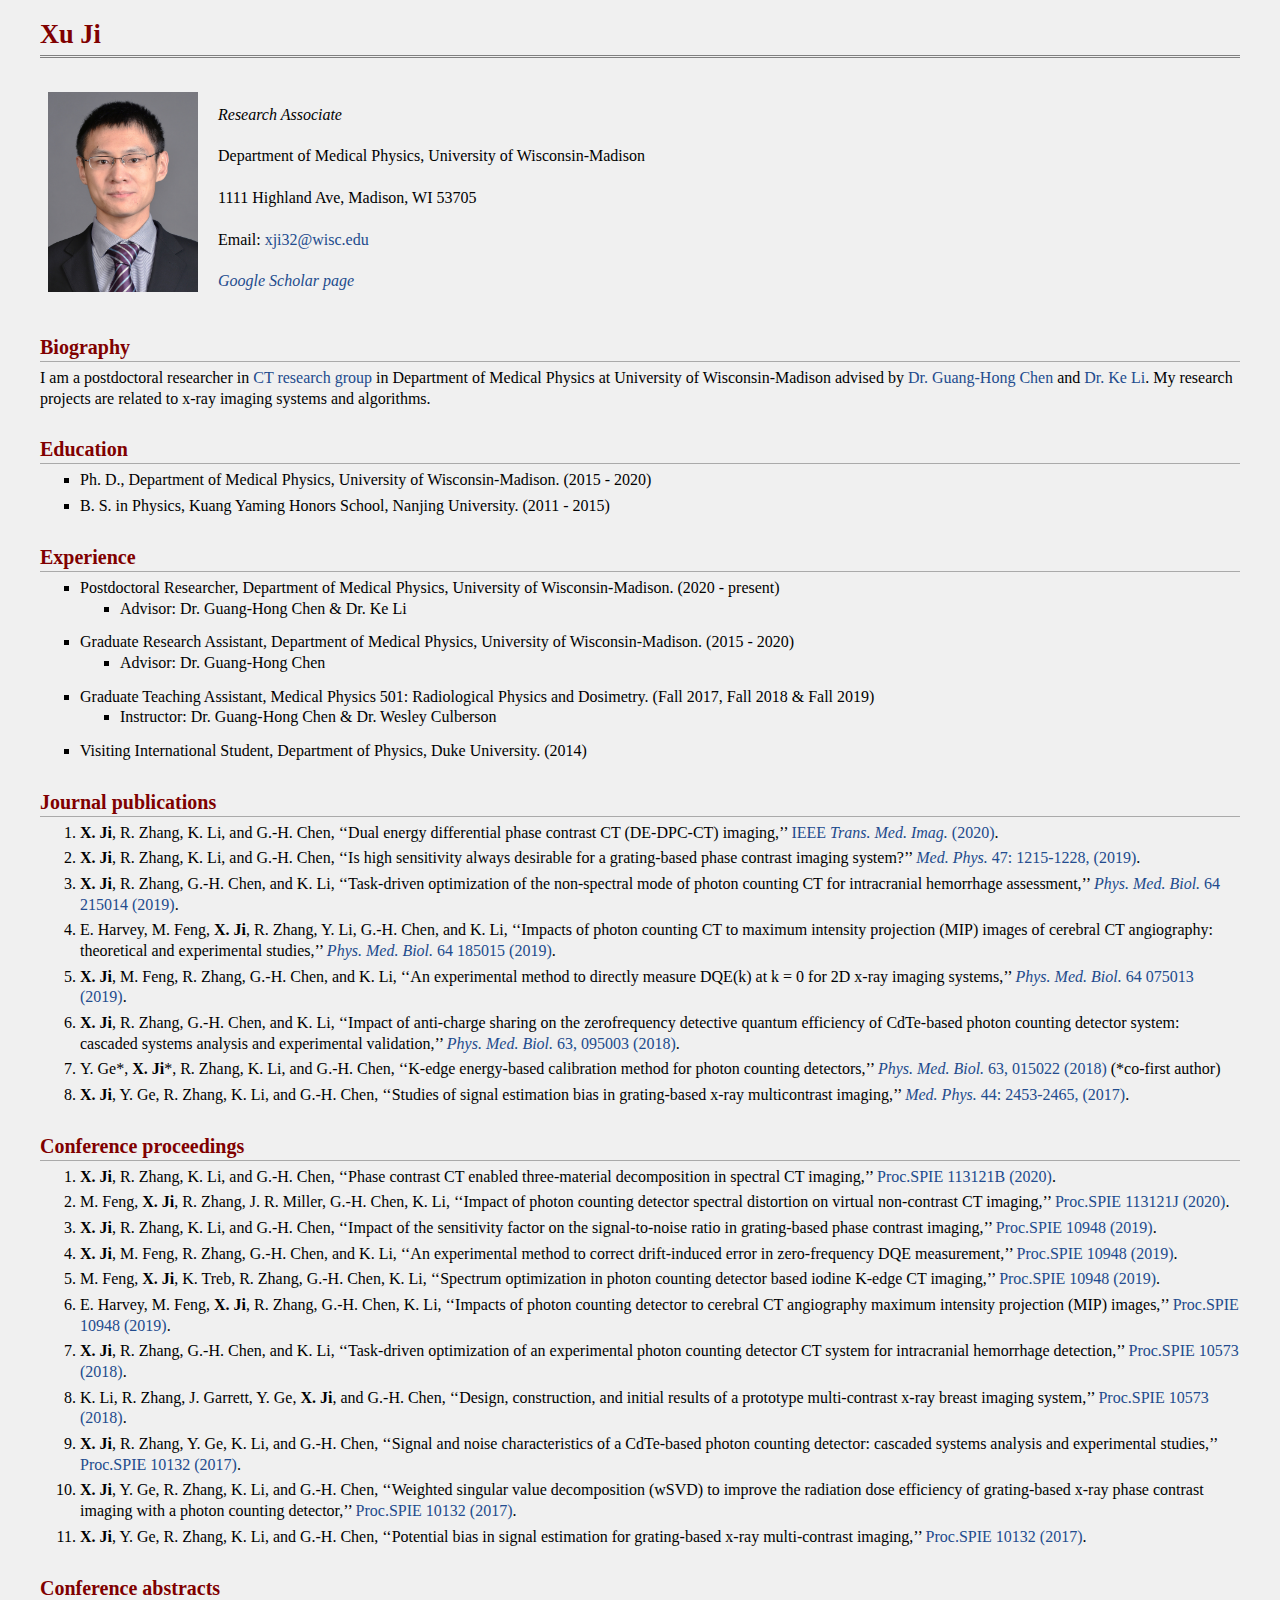
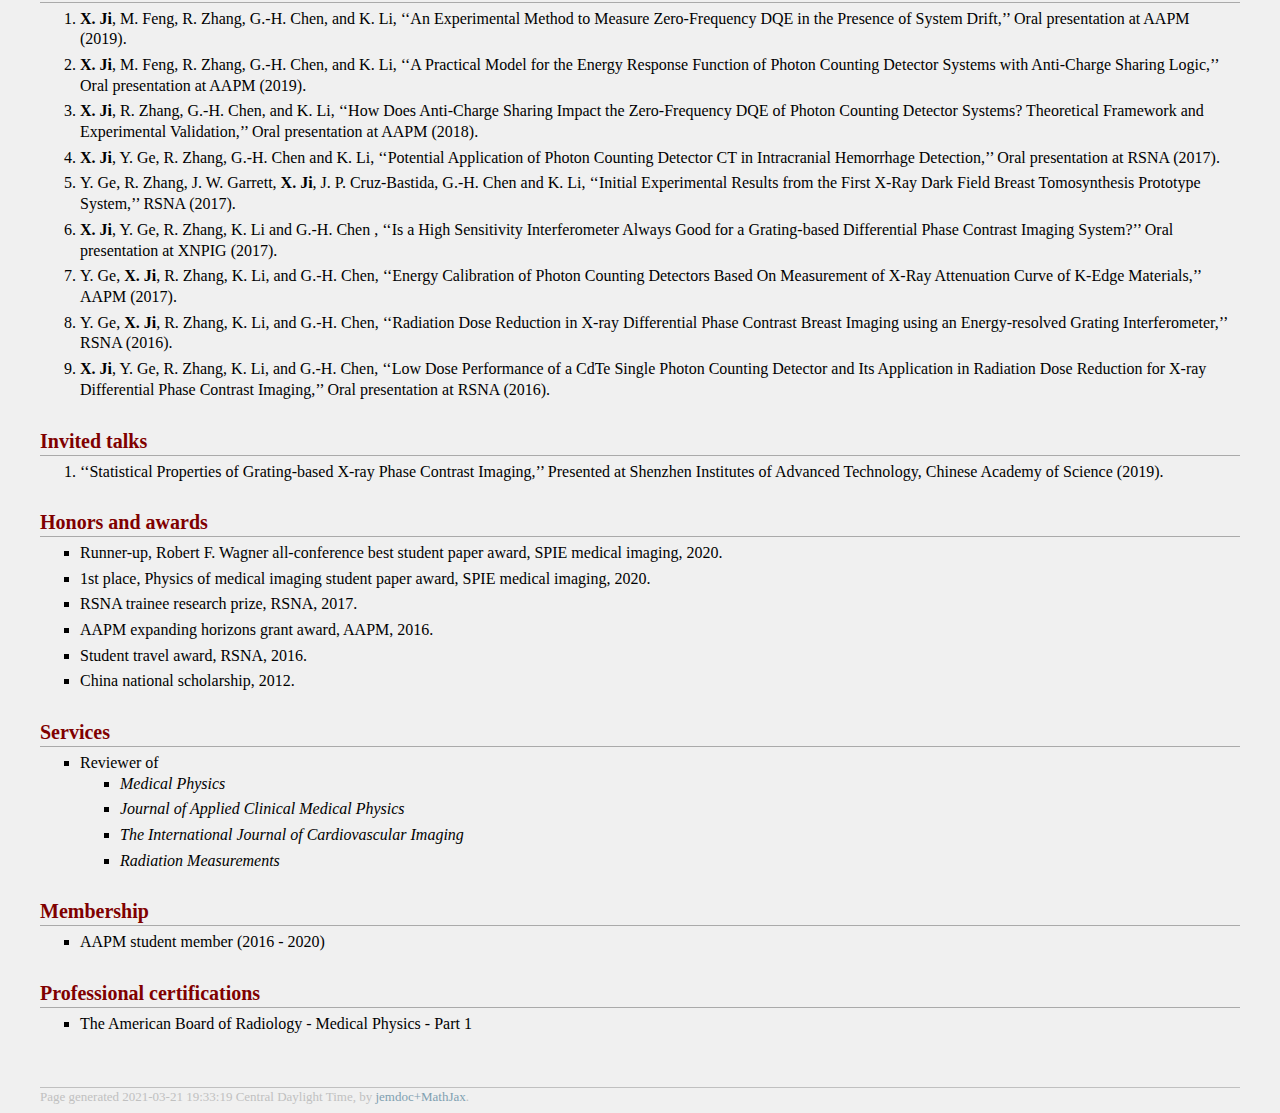
==== index.html @ b2455caf "change dates" ====
<!DOCTYPE html PUBLIC "-//W3C//DTD XHTML 1.1//EN"
  "http://www.w3.org/TR/xhtml11/DTD/xhtml11.dtd">
<html xmlns="http://www.w3.org/1999/xhtml" xml:lang="en">
<head>
<meta name="generator" content="jemdoc, see http://jemdoc.jaboc.net/" />
<meta http-equiv="Content-Type" content="text/html;charset=utf-8" />
<link rel="stylesheet" href="jemdoc.css" type="text/css" />
<title>Xu Ji</title>
</head>
<body>
<div id="layout-content">
<div id="toptitle">
<h1>Xu Ji</h1>
<div id="subtitle"></div>
</div>
<table class="imgtable"><tr><td>
<a href="photo.jpg"><img src="photo.jpg" alt="alt text" width="150 px" /></a>&nbsp;</td>
<td align="left"><p><br /><i>Research Associate</i><br /><br />
Department of Medical Physics, University of Wisconsin-Madison<br /><br />
1111 Highland Ave, Madison, WI 53705<br /><br />
Email: <a href="mailto:xji32@wisc.edu" target=&ldquo;blank&rdquo;>xji32@wisc.edu</a><br /><br />
<a href="https://scholar.google.com/citations?user=b-S9VEMAAAAJ&amp;hl=en" target=&ldquo;blank&rdquo;><i>Google Scholar page</i></a></p>
</td></tr></table>
<h2>Biography</h2>
<p>I am a postdoctoral researcher in <a href="https://www.medphysics.wisc.edu/wp/research/ct/" target=&ldquo;blank&rdquo;>CT research group</a> in Department of Medical Physics at University of Wisconsin-Madison advised by <a href="https://www.medphysics.wisc.edu/wp/blog/staff/chen-guanghong/" target=&ldquo;blank&rdquo;>Dr. Guang-Hong Chen</a> and <a href="https://www.medphysics.wisc.edu/wp/blog/staff/ke-li/" target=&ldquo;blank&rdquo;>Dr. Ke Li</a>. My research projects are related to x-ray imaging systems and algorithms.
</p>
<h2>Education</h2>
<ul>
<li><p>Ph. D., Department of Medical Physics, University of Wisconsin-Madison. (2015 - 2020)</p>
</li>
<li><p>B. S. in Physics, Kuang Yaming Honors School, Nanjing University. (2011 - 2015)

</p>
</li>
</ul>
<h2>Experience</h2>
<ul>
<li><p>Postdoctoral Researcher, Department of Medical Physics, University of Wisconsin-Madison. (2020 - present)</p>
<ul>
<li><p>Advisor: Dr. Guang-Hong Chen &amp; Dr. Ke Li</p>
</li></ul>
</li>
<li><p>Graduate Research Assistant, Department of Medical Physics, University of Wisconsin-Madison. (2015 - 2020)</p>
<ul>
<li><p>Advisor: Dr. Guang-Hong Chen</p>
</li></ul>
</li>
<li><p>Graduate Teaching Assistant, Medical Physics 501: Radiological Physics and Dosimetry. (Fall 2017, Fall 2018 &amp; Fall 2019)</p>
<ul>
<li><p>Instructor: Dr. Guang-Hong Chen &amp; Dr. Wesley Culberson</p>
</li></ul>
</li>
<li><p>Visiting International Student, Department of Physics, Duke University. (2014)
</p>
</li>
</ul>
<h2>Journal publications</h2>
<ol>
<li><p><b>X. Ji</b>, R. Zhang, K. Li, and G.-H. Chen, &lsquo;&lsquo;Dual energy differential phase contrast CT (DE-DPC-CT) imaging,&rsquo;&rsquo; <a href="https://ieeexplore.ieee.org/document/9078041" target=&ldquo;blank&rdquo;>IEEE <i>Trans. Med. Imag.</i> (2020)</a>.</p>
</li>
<li><p><b>X. Ji</b>, R. Zhang, K. Li, and G.-H. Chen, &lsquo;&lsquo;Is high sensitivity always desirable for a grating-based phase contrast imaging system?&rsquo;&rsquo; <a href="https://aapm.onlinelibrary.wiley.com/doi/abs/10.1002/mp.13984" target=&ldquo;blank&rdquo;><i>Med. Phys.</i> 47: 1215-1228, (2019)</a>.</p>
</li>
<li><p><b>X. Ji</b>, R. Zhang, G.-H. Chen, and K. Li, &lsquo;&lsquo;Task-driven optimization of the non-spectral mode of photon counting CT for intracranial hemorrhage assessment,&rsquo;&rsquo; <a href="https://iopscience.iop.org/article/10.1088/1361-6560/ab43a6" target=&ldquo;blank&rdquo;><i>Phys. Med. Biol.</i> 64 215014 (2019)</a>.</p>
</li>
<li><p>E. Harvey, M. Feng, <b>X. Ji</b>, R. Zhang, Y. Li, G.-H. Chen, and K. Li, &lsquo;&lsquo;Impacts of photon counting CT to maximum intensity projection (MIP) images of cerebral CT angiography: theoretical and experimental studies,&rsquo;&rsquo; <a href="https://www.ncbi.nlm.nih.gov/pubmed/31315093" target=&ldquo;blank&rdquo;><i>Phys. Med. Biol.</i> 64 185015 (2019)</a>.</p>
</li>
<li><p><b>X. Ji</b>, M. Feng, R. Zhang, G.-H. Chen, and K. Li, &lsquo;&lsquo;An experimental method to directly measure DQE(k) at k = 0 for 2D x-ray imaging systems,&rsquo;&rsquo; <a href="https://www.ncbi.nlm.nih.gov/entrez/eutils/elink.fcgi?dbfrom=pubmed&amp;retmode=ref&amp;cmd=prlinks&amp;id=30884472" target=&ldquo;blank&rdquo;><i>Phys. Med. Biol.</i> 64 075013 (2019)</a>.</p>
</li>
<li><p><b>X. Ji</b>, R. Zhang, G.-H. Chen, and K. Li, &lsquo;&lsquo;Impact of anti-charge sharing on the zerofrequency detective quantum efficiency of CdTe-based photon counting detector system: cascaded systems analysis and experimental validation,&rsquo;&rsquo; <a href="http://stacks.iop.org/0031-9155/63/i=9/a=095003" target=&ldquo;blank&rdquo;><i>Phys. Med. Biol.</i> 63, 095003 (2018)</a>.</p>
</li>
<li><p>Y. Ge*, <b>X. Ji</b>*, R. Zhang, K. Li, and G.-H. Chen, &lsquo;&lsquo;K-edge energy-based calibration method for photon counting detectors,&rsquo;&rsquo; <a href="http://stacks.iop.org/0031-9155/63/i=1/a=015022" target=&ldquo;blank&rdquo;><i>Phys. Med. Biol.</i> 63, 015022 (2018)</a> (*co-first author)</p>
</li>
<li><p><b>X. Ji</b>, Y. Ge, R. Zhang, K. Li, and G.-H. Chen, &lsquo;&lsquo;Studies of signal estimation bias in grating-based x-ray multicontrast imaging,&rsquo;&rsquo; <a href="https://aapm.onlinelibrary.wiley.com/doi/abs/10.1002/mp.12235" target=&ldquo;blank&rdquo;><i>Med. Phys.</i> 44: 2453-2465, (2017)</a>. 
</p>
</li>
</ol>
<h2>Conference proceedings</h2>
<ol>
<li><p><b>X. Ji</b>, R. Zhang, K. Li, and G.-H. Chen, &lsquo;&lsquo;Phase contrast CT enabled three-material decomposition in spectral CT imaging,&rsquo;&rsquo; <a href="https://doi.org/10.1117/12.2549014" target=&ldquo;blank&rdquo;>Proc.SPIE 113121B (2020)</a>.</p>
</li>
<li><p>M. Feng, <b>X. Ji</b>, R. Zhang, J. R. Miller, G.-H. Chen, K. Li, &lsquo;&lsquo;Impact of photon counting detector spectral distortion on virtual non-contrast CT imaging,&rsquo;&rsquo; <a href="https://doi.org/10.1117/12.2549737" target=&ldquo;blank&rdquo;>Proc.SPIE 113121J (2020)</a>.</p>
</li>
<li><p><b>X. Ji</b>, R. Zhang, K. Li, and G.-H. Chen, &lsquo;&lsquo;Impact of the sensitivity factor on the signal-to-noise ratio in grating-based phase contrast imaging,&rsquo;&rsquo; <a href="https://doi.org/10.1117/12.2512251" target=&ldquo;blank&rdquo;>Proc.SPIE 10948 (2019)</a>.</p>
</li>
<li><p><b>X. Ji</b>, M. Feng, R. Zhang, G.-H. Chen, and K. Li, &lsquo;&lsquo;An experimental method to correct drift-induced error in zero-frequency DQE measurement,&rsquo;&rsquo; <a href="https://doi.org/10.1117/12.2512467" target=&ldquo;blank&rdquo;>Proc.SPIE 10948 (2019)</a>.</p>
</li>
<li><p>M. Feng, <b>X. Ji</b>, K. Treb, R. Zhang, G.-H. Chen, K. Li, &lsquo;&lsquo;Spectrum optimization in photon counting detector based iodine K-edge CT imaging,&rsquo;&rsquo; <a href="https://doi.org/10.1117/12.2512893" target=&ldquo;blank&rdquo;>Proc.SPIE 10948 (2019)</a>.</p>
</li>
<li><p>E. Harvey, M. Feng, <b>X. Ji</b>, R. Zhang, G.-H. Chen, K. Li, &lsquo;&lsquo;Impacts of photon counting detector to cerebral CT angiography maximum intensity projection (MIP) images,&rsquo;&rsquo; <a href="https://doi.org/10.1117/12.2513205" target=&ldquo;blank&rdquo;>Proc.SPIE 10948 (2019)</a>.</p>
</li>
<li><p><b>X. Ji</b>, R. Zhang, G.-H. Chen, and K. Li, &lsquo;&lsquo;Task-driven optimization of an experimental photon counting detector CT system for intracranial hemorrhage detection,&rsquo;&rsquo; <a href="http://dx.doi.org/10.1117/12.2293942" target=&ldquo;blank&rdquo;>Proc.SPIE 10573 (2018)</a>.</p>
</li>
<li><p>K. Li, R. Zhang, J. Garrett, Y. Ge, <b>X. Ji</b>, and G.-H. Chen, &lsquo;&lsquo;Design, construction, and initial results of a prototype multi-contrast x-ray breast imaging system,&rsquo;&rsquo; <a href="http://dx.doi.org/10.1117/12.2293921" target=&ldquo;blank&rdquo;>Proc.SPIE 10573 (2018)</a>.</p>
</li>
<li><p><b>X. Ji</b>, R. Zhang, Y. Ge, K. Li, and G.-H. Chen, &lsquo;&lsquo;Signal and noise characteristics of a CdTe-based photon counting detector: cascaded systems analysis and experimental studies,&rsquo;&rsquo; <a href="http://dx.doi.org/10.1117/12.2255063" target=&ldquo;blank&rdquo;>Proc.SPIE 10132 (2017)</a>.</p>
</li>
<li><p><b>X. Ji</b>, Y. Ge, R. Zhang, K. Li, and G.-H. Chen, &lsquo;&lsquo;Weighted singular value decomposition (wSVD) to improve the radiation dose efficiency of grating-based x-ray phase contrast imaging with a photon counting detector,&rsquo;&rsquo; <a href="http://dx.doi.org/10.1117/12.2255014" target=&ldquo;blank&rdquo;>Proc.SPIE 10132 (2017)</a>.</p>
</li>
<li><p><b>X. Ji</b>, Y. Ge, R. Zhang, K. Li, and G.-H. Chen, &lsquo;&lsquo;Potential bias in signal estimation for grating-based x-ray multi-contrast imaging,&rsquo;&rsquo; <a href="http://dx.doi.org/10.1117/12.2254429" target=&ldquo;blank&rdquo;>Proc.SPIE 10132 (2017)</a>. 
</p>
</li>
</ol>
<h2>Conference abstracts</h2>
<ol>
<li><p><b>X. Ji</b>, M. Feng, R. Zhang, G.-H. Chen, and K. Li, &lsquo;&lsquo;An Experimental Method to Measure Zero-Frequency DQE in the Presence of System Drift,&rsquo;&rsquo; Oral presentation at AAPM (2019).</p>
</li>
<li><p><b>X. Ji</b>, M. Feng, R. Zhang, G.-H. Chen, and K. Li, &lsquo;&lsquo;A Practical Model for the Energy Response Function of Photon Counting Detector Systems with Anti-Charge Sharing Logic,&rsquo;&rsquo; Oral presentation at AAPM (2019).</p>
</li>
<li><p><b>X. Ji</b>, R. Zhang, G.-H. Chen, and K. Li, &lsquo;&lsquo;How Does Anti-Charge Sharing Impact the Zero-Frequency DQE of Photon Counting Detector Systems? Theoretical Framework and Experimental Validation,&rsquo;&rsquo; Oral presentation at AAPM (2018).</p>
</li>
<li><p><b>X. Ji</b>, Y. Ge, R. Zhang, G.-H. Chen and K. Li, &lsquo;&lsquo;Potential Application of Photon Counting Detector CT in Intracranial Hemorrhage Detection,&rsquo;&rsquo; Oral presentation at RSNA (2017).</p>
</li>
<li><p>Y. Ge, R. Zhang, J. W. Garrett, <b>X. Ji</b>, J. P. Cruz-Bastida, G.-H. Chen and K. Li, &lsquo;&lsquo;Initial Experimental Results from the First X-Ray Dark Field Breast Tomosynthesis Prototype System,&rsquo;&rsquo; RSNA (2017).</p>
</li>
<li><p><b>X. Ji</b>, Y. Ge, R. Zhang, K. Li and G.-H. Chen , &lsquo;&lsquo;Is a High Sensitivity Interferometer Always Good for a Grating-based Differential Phase Contrast Imaging System?&rsquo;&rsquo; Oral presentation at XNPIG (2017).</p>
</li>
<li><p>Y. Ge, <b>X. Ji</b>, R. Zhang, K. Li, and G.-H. Chen, &lsquo;&lsquo;Energy Calibration of Photon Counting Detectors Based On Measurement of X-Ray Attenuation Curve of K-Edge Materials,&rsquo;&rsquo; AAPM (2017).</p>
</li>
<li><p>Y. Ge, <b>X. Ji</b>, R. Zhang, K. Li, and G.-H. Chen, &lsquo;&lsquo;Radiation Dose Reduction in X-ray Differential Phase Contrast Breast Imaging using an Energy-resolved Grating Interferometer,&rsquo;&rsquo; RSNA (2016).</p>
</li>
<li><p><b>X. Ji</b>, Y. Ge, R. Zhang, K. Li, and G.-H. Chen, &lsquo;&lsquo;Low Dose Performance of a CdTe Single Photon Counting Detector and Its Application in Radiation Dose Reduction for X-ray Differential Phase Contrast Imaging,&rsquo;&rsquo; Oral presentation at RSNA (2016).
</p>
</li>
</ol>
<h2>Invited talks</h2>
<ol>
<li><p>&lsquo;&lsquo;Statistical Properties of Grating-based X-ray Phase Contrast Imaging,&rsquo;&rsquo; Presented at Shenzhen Institutes of Advanced Technology, Chinese Academy of Science (2019). 
</p>
</li>
</ol>
<h2>Honors and awards</h2>
<ul>
<li><p>Runner-up, Robert F. Wagner all-conference best student paper award, SPIE medical imaging, 2020.</p>
</li>
<li><p>1st place, Physics of medical imaging student paper award, SPIE medical imaging, 2020.</p>
</li>
<li><p>RSNA trainee research prize, RSNA, 2017.</p>
</li>
<li><p>AAPM expanding horizons grant award, AAPM, 2016.</p>
</li>
<li><p>Student travel award, RSNA, 2016.</p>
</li>
<li><p>China national scholarship, 2012.
</p>
</li>
</ul>
<h2>Services</h2>
<ul>
<li><p>Reviewer of </p>
<ul>
<li><p><i>Medical Physics</i> </p>
</li>
<li><p><i>Journal of Applied Clinical Medical Physics</i></p>
</li>
<li><p><i>The International Journal of Cardiovascular Imaging</i></p>
</li>
<li><p><i>Radiation Measurements</i>
</p>
</li>
</ul>

</li>
</ul>
<h2>Membership</h2>
<ul>
<li><p>AAPM student member (2016 - 2020)
</p>
</li>
</ul>
<h2>Professional certifications</h2>
<ul>
<li><p>The American Board of Radiology - Medical Physics - Part 1



</p>
</li>
</ul>
<div id="footer">
<div id="footer-text">
Page generated 2021-03-21 19:33:19 Central Daylight Time, by <a href="https://github.com/wsshin/jemdoc_mathjax" target="blank">jemdoc+MathJax</a>.
</div>
</div>
</div>
</body>
</html>
---- jemdoc.css ----
/* Default css file for jemdoc. */

table#tlayout {
    border: none;
    border-collapse: separate;
    background: white;
}

body {
	background: #f0f0f0;
	font-family: Georgia, serif;
	padding-bottom: 8px;
	margin: 0;
}

#layout-menu {
	background: #dddddd; //#f6f6f6;
	border: 1px solid #dddddd;
	padding-top: 0.5em;
	padding-left: 30px;
	padding-right: 80px;
	font-size: 1.0em;
	width: auto;
	white-space: nowrap;
    text-align: left;
    vertical-align: top;
}

#layout-menu td {
	background: #f4f4f4;
    vertical-align: top;
}

#layout-content {
	padding-top: 0.5em;
	max-width: 1200px;
    border: none;
    background: #f0f0f0;
    text-align: left;
    vertical-align: top;
	margin-left: auto;
	margin-right: auto;
}

#layout-menu a {
	line-height: 1.5em;
	margin-left: 0.5em;
}

tt {
    background: #ffffdd;
}

pre, tt {
	font-size: 90%;
	font-family: monaco, monospace;
}

a, a > tt {
	color: #224b8d;
	text-decoration: none;
}

a:hover {
	border-bottom: 1px gray dotted;
}

#layout-menu a.current:link, #layout-menu a.current:visited {
	color: #022b6d;
	border-bottom: 1px gray solid;
}
#layout-menu a:link, #layout-menu a:visited, #layout-menu a:hover {
	color: #527bbd;
	text-decoration: none;
}
#layout-menu a:hover {
	text-decoration: none;
}

div.menu-category {
	border-bottom: 1px solid gray;
	margin-top: 0.8em;
	padding-top: 0.2em;
	padding-bottom: 0.1em;
	font-weight: bold;
}

div.menu-item {
	padding-left: 16px;
	text-indent: -16px;
}

div#toptitle {
	padding-bottom: 0.2em;
	margin-bottom: 1.5em;
	border-bottom: 3px double gray;
}

/* Reduce space if we begin the page with a title. */
div#toptitle + h2, div#toptitle + h3 {
	margin-top: -0.7em;
}

div#subtitle {
	margin-top: 0.0em;
	margin-bottom: 0.0em;
	padding-top: 0em;
	padding-bottom: 0.1em;
}

em {
	font-style: italic;
}

strong {
	font-weight: bold;
}


h1, h2, h3 {
	color: #800000; //#527bbd;
	margin-top: 0.7em;
	margin-bottom: 0.3em;
	padding-bottom: 0.2em;
	line-height: 1.0;
	padding-top: 0.5em;
	border-bottom: 1px solid #aaaaaa;
}

h1 {
	font-size: 165%;
}

h2 {
	padding-top: 0.8em;
	font-size: 125%;
}

h2 + h3 {
    padding-top: 0.2em;
}

h3 {
	font-size: 110%;
	border-bottom: none;
}

p {
	background: #fffffff;
	margin-top: 0.0em;
	margin-bottom: 0.8em;
	padding: 0;
	line-height: 1.3;
}

pre {
	padding: 0;
	margin: 0;
}

div#footer {
	font-size: small;
	border-top: 1px solid #c0c0c0;
	padding-top: 0.1em;
	margin-top: 4.0em;
	color: #c0c0c0;
}

div#footer a {
	color: #80a0b0;
}

div#footer-text {
	float: left;
	padding-bottom: 8px;
}

ul, ol, dl {
	margin-top: 0.2em;
	padding-top: 0;
	margin-bottom: 0.8em;
}

dt {
	margin-top: 0.5em;
	margin-bottom: 0;
}

dl {
	margin-left: 20px;
}

dd {
	color: #222222;
}

dd > *:first-child {
	margin-top: 0;
}

ul {
	list-style-position: outside;
	list-style-type: square;
}

p + ul, p + ol {
	margin-top: -0.5em;
}

li ul, li ol {
	margin-top: -0.3em;
}

ol {
	list-style-position: outside;
	list-style-type: decimal;
}

li p, dd p {
	margin-bottom: 0.3em;
}


ol ol {
	list-style-type: lower-alpha;
}

ol ol ol {
	list-style-type: lower-roman;
}


p + div.codeblock {
	margin-top: -0.6em;
}

div.codeblock, div.infoblock {
	margin-right: 0%;
	margin-top: 1.2em;
	margin-bottom: 1.3em;
}

div.blocktitle {
	font-weight: bold;
	color: #cd7b62;
	margin-top: 1.2em;
	margin-bottom: 0.1em;
}

div.blockcontent {
	border: 1px solid silver;
	padding: 0.3em 0.5em;
}

div.infoblock > div.blockcontent {
	background: #ffffee;
}

div.blockcontent p + ul, div.blockcontent p + ol {
	margin-top: 0.4em;
}

div.infoblock p {
	margin-bottom: 0em;
}

div.infoblock li p, div.infoblock dd p {
	margin-bottom: 0.5em;
}

div.infoblock p + p {
	margin-top: 0.8em;
}

div.codeblock > div.blockcontent {
	background: #f6f6f6;
}

span.pycommand {
	color: #000070;
}

span.statement {
	color: #008800;
}
span.builtin {
	color: #000088;
}
span.special {
	color: #990000;
}
span.operator {
	color: #880000;
}
span.error {
	color: #aa0000;
}
span.comment, span.comment > *, span.string, span.string > * {
	color: #606060;
}

@media print {
	#layout-menu { display: none; }
}

#fwtitle {
	margin: 2px;
}

#fwtitle #toptitle {
	padding-left: 0.5em;
	margin-bottom: 0.5em;
}

#layout-content h1:first-child, #layout-content h2:first-child, #layout-content h3:first-child {
	margin-top: -0.7em;
}

div#toptitle h1, #layout-content div#toptitle h1 {
	margin-bottom: 0.0em;
	padding-bottom: 0.1em;
	padding-top: 0;
	margin-top: 0.5em;
	border-bottom: none;
}

img.eq {
	padding: 0;
	padding-left: 0.1em;
	padding-right: 0.1em;
	margin: 0;
}

img.eqwl {
	padding-left: 2em;
	padding-top: 0.6em;
	padding-bottom: 0.2em;
	margin: 0;
}

table {
    border: 2px solid black;
    border-collapse: collapse;
}

td {
    padding: 2px;
    padding-left: 0.5em;
    padding-right: 0.5em;
    text-align: center;
    border: 1px solid gray;
}

table + table {
    margin-top: 1em;
}

tr.heading {
    font-weight: bold;
    border-bottom: 2px solid black;
}

img {
    border: none;
}

table.imgtable, table.imgtable td {
    border: none;
    text-align: left;
}
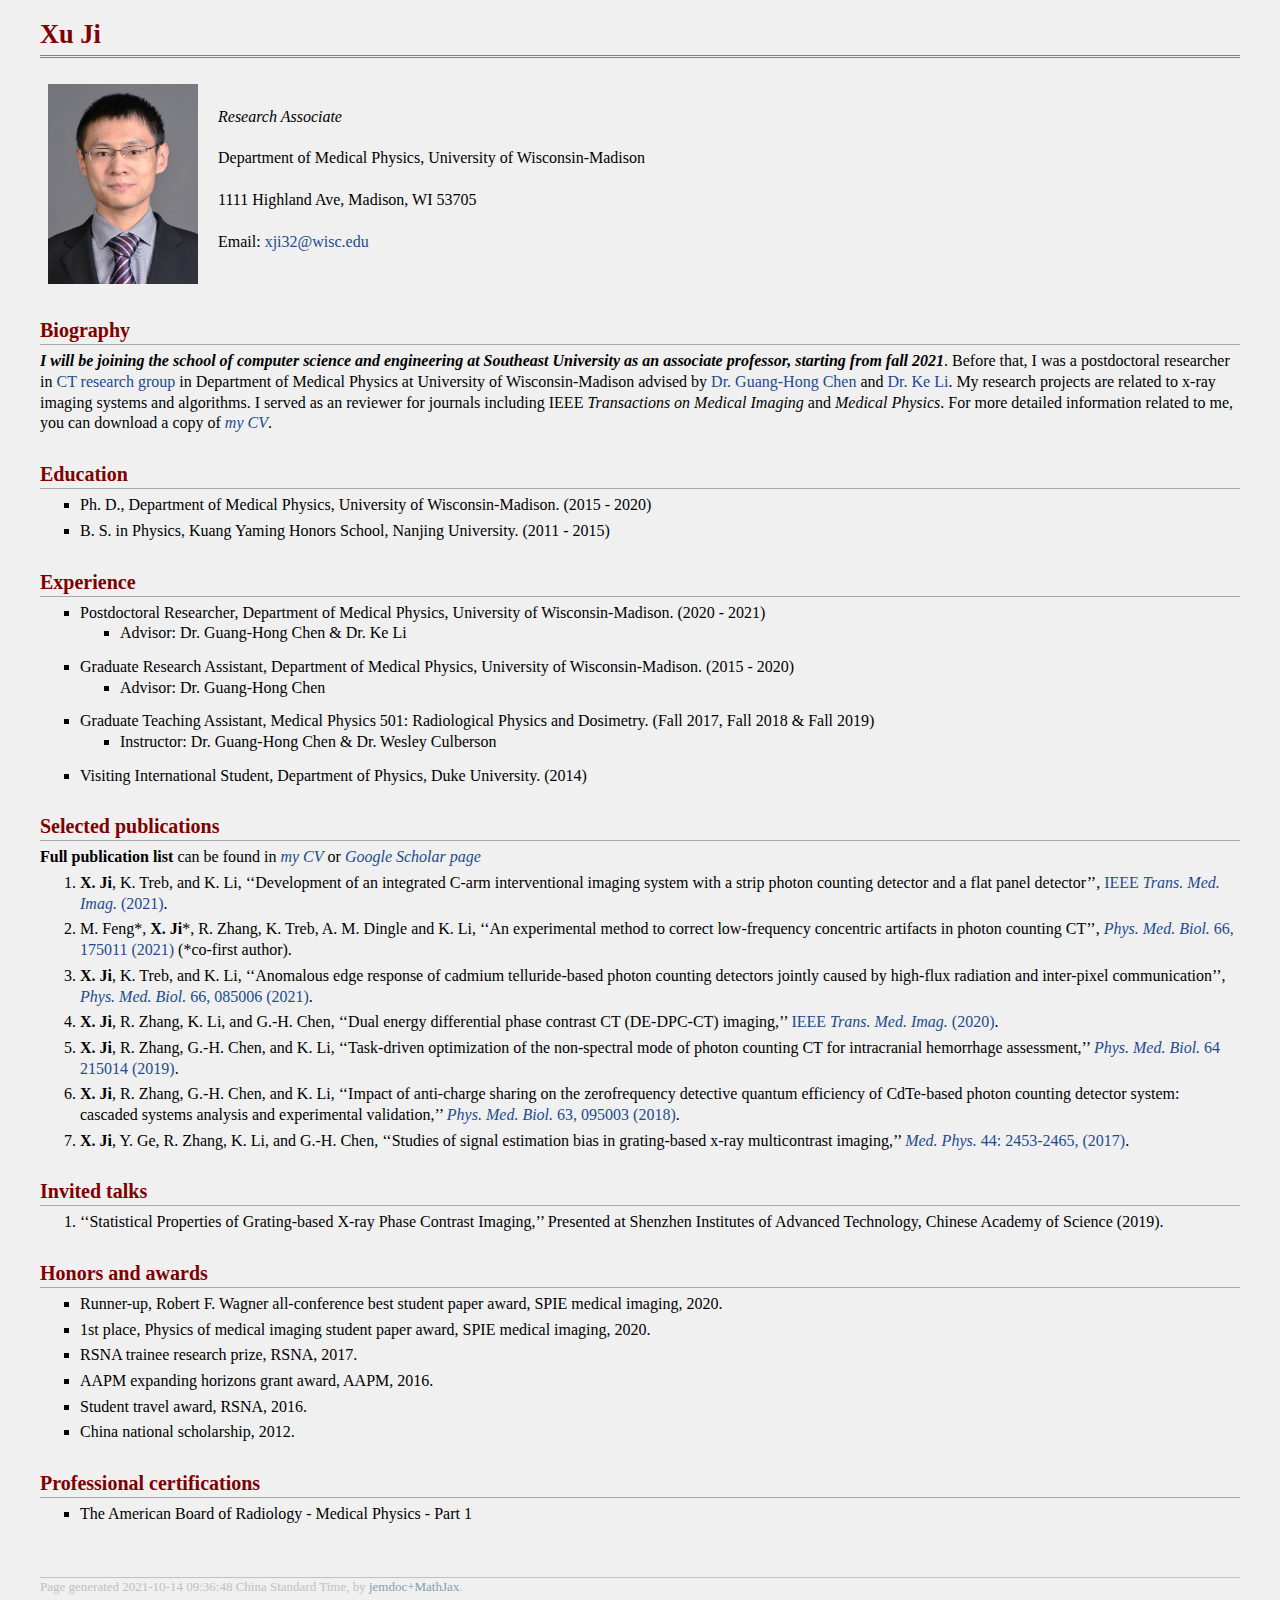
==== commit 0d4fd686: "Add files via upload" ====
--- a/index.html
+++ b/index.html
@@ -26,12 +26,16 @@
 
 Email: <a href="mailto:xji32@wisc.edu" target=&ldquo;blank&rdquo;>xji32@wisc.edu</a><br /><br /> 
-<a href="https://scholar.google.com/citations?user=b-S9VEMAAAAJ&amp;hl=en" target=&ldquo;blank&rdquo;><i>Google Scholar page</i></a> </p>
 </td></tr></table>
 <h2>Biography </h2>
-<p>I am a postdoctoral researcher in <a href="https://www.medphysics.wisc.edu/wp/research/ct/" target=&ldquo;blank&rdquo;>CT research group</a> in Department of Medical Physics at University of Wisconsin-Madison advised by <a href="https://www.medphysics.wisc.edu/wp/blog/staff/chen-guanghong/" target=&ldquo;blank&rdquo;>Dr. Guang-Hong Chen</a> and <a href="https://www.medphysics.wisc.edu/wp/blog/staff/ke-li/" target=&ldquo;blank&rdquo;>Dr. Ke Li</a>. My research projects are related to x-ray imaging systems and algorithms.
+<p><b><i>I will be joining the school of computer science and engineering at Southeast University as an associate professor, starting from fall 2021</i></b>.  +
++
+Before that, I was a postdoctoral researcher in <a href="https://www.medphysics.wisc.edu/wp/research/ct/" target=&ldquo;blank&rdquo;>CT research group</a> in Department of Medical Physics at University of Wisconsin-Madison advised by <a href="https://www.medphysics.wisc.edu/wp/blog/staff/chen-guanghong/" target=&ldquo;blank&rdquo;>Dr. Guang-Hong Chen</a> and <a href="https://www.medphysics.wisc.edu/wp/blog/staff/ke-li/" target=&ldquo;blank&rdquo;>Dr. Ke Li</a>. My research projects are related to x-ray imaging systems and algorithms. I served as an reviewer for journals including IEEE <i>Transactions on Medical Imaging</i> and <i>Medical Physics</i>. For more detailed information related to me, you can download a copy of <a href="CV/CV.pdf" target=&ldquo;blank&rdquo;><i>my CV</i></a>. +
  </p>
 <h2>Education@@ -51,7 +55,7 @@
 <h2>Experience </h2>
 <ul>
-<li><p>Postdoctoral Researcher, Department of Medical Physics, University of Wisconsin-Madison. (2020 - present)+<li><p>Postdoctoral Researcher, Department of Medical Physics, University of Wisconsin-Madison. (2020 - 2021) </p>
 <ul>
 <li><p>Advisor: Dr. Guang-Hong Chen &amp; Dr. Ke Li@@ -78,103 +82,30 @@
 </p>
 </li>
 </ul>
-<h2>Journal publications+<h2>Selected publications  </h2>
+<p><b>Full publication list</b> can be found in <a href="CV/CV.pdf" target=&ldquo;blank&rdquo;><i>my CV</i></a> or <a href="https://scholar.google.com/citations?user=b-S9VEMAAAAJ&amp;hl=en" target=&ldquo;blank&rdquo;><i>Google Scholar page</i></a>+</p>
 <ol>
-<li><p><b>X. Ji</b>, R. Zhang, K. Li, and G.-H. Chen, &lsquo;&lsquo;Dual energy differential phase contrast CT (DE-DPC-CT) imaging,&rsquo;&rsquo; <a href="https://ieeexplore.ieee.org/document/9078041" target=&ldquo;blank&rdquo;>IEEE <i>Trans. Med. Imag.</i> (2020)</a>.+<li><p><b>X. Ji</b>, K. Treb, and K. Li, &lsquo;&lsquo;Development of an integrated C-arm interventional imaging system with a strip photon counting detector and a flat panel detector&rsquo;&rsquo;, <a href="https://ieeexplore.ieee.org/abstract/document/9475959" target=&ldquo;blank&rdquo;>IEEE <i>Trans. Med. Imag.</i> (2021)</a>. </p>
 </li>
-<li><p><b>X. Ji</b>, R. Zhang, K. Li, and G.-H. Chen, &lsquo;&lsquo;Is high sensitivity always desirable for a grating-based phase contrast imaging system?&rsquo;&rsquo; <a href="https://aapm.onlinelibrary.wiley.com/doi/abs/10.1002/mp.13984" target=&ldquo;blank&rdquo;><i>Med. Phys.</i> 47: 1215-1228, (2019)</a>.+<li><p>M. Feng*, <b>X. Ji</b>*, R. Zhang, K. Treb, A. M. Dingle and K. Li, &lsquo;&lsquo;An experimental method to correct low-frequency concentric artifacts in photon counting CT&rsquo;&rsquo;, <a href="https://iopscience.iop.org/article/10.1088/1361-6560/ac1833/meta" target=&ldquo;blank&rdquo;><i>Phys. Med. Biol.</i> 66, 175011 (2021)</a> (*co-first author). +</p>
+</li>
+<li><p><b>X. Ji</b>, K. Treb, and K. Li, &lsquo;&lsquo;Anomalous edge response of cadmium telluride-based photon counting detectors jointly caused by high-flux radiation and inter-pixel communication&rsquo;&rsquo;, <a href="https://iopscience.iop.org/article/10.1088/1361-6560/abf1fe/meta" target=&ldquo;blank&rdquo;><i>Phys. Med. Biol.</i> 66, 085006 (2021)</a>.+</p>
+</li>
+<li><p><b>X. Ji</b>, R. Zhang, K. Li, and G.-H. Chen, &lsquo;&lsquo;Dual energy differential phase contrast CT (DE-DPC-CT) imaging,&rsquo;&rsquo; <a href="https://ieeexplore.ieee.org/document/9078041" target=&ldquo;blank&rdquo;>IEEE <i>Trans. Med. Imag.</i> (2020)</a>. </p>
 </li>
 <li><p><b>X. Ji</b>, R. Zhang, G.-H. Chen, and K. Li, &lsquo;&lsquo;Task-driven optimization of the non-spectral mode of photon counting CT for intracranial hemorrhage assessment,&rsquo;&rsquo; <a href="https://iopscience.iop.org/article/10.1088/1361-6560/ab43a6" target=&ldquo;blank&rdquo;><i>Phys. Med. Biol.</i> 64 215014 (2019)</a>. </p>
 </li>
-<li><p>E. Harvey, M. Feng, <b>X. Ji</b>, R. Zhang, Y. Li, G.-H. Chen, and K. Li, &lsquo;&lsquo;Impacts of photon counting CT to maximum intensity projection (MIP) images of cerebral CT angiography: theoretical and experimental studies,&rsquo;&rsquo; <a href="https://www.ncbi.nlm.nih.gov/pubmed/31315093" target=&ldquo;blank&rdquo;><i>Phys. Med. Biol.</i> 64 185015 (2019)</a>.-</p>
-</li>
-<li><p><b>X. Ji</b>, M. Feng, R. Zhang, G.-H. Chen, and K. Li, &lsquo;&lsquo;An experimental method to directly measure DQE(k) at k = 0 for 2D x-ray imaging systems,&rsquo;&rsquo; <a href="https://www.ncbi.nlm.nih.gov/entrez/eutils/elink.fcgi?dbfrom=pubmed&amp;retmode=ref&amp;cmd=prlinks&amp;id=30884472" target=&ldquo;blank&rdquo;><i>Phys. Med. Biol.</i> 64 075013 (2019)</a>.-</p>
-</li>
 <li><p><b>X. Ji</b>, R. Zhang, G.-H. Chen, and K. Li, &lsquo;&lsquo;Impact of anti-charge sharing on the zerofrequency detective quantum efficiency of CdTe-based photon counting detector system: cascaded systems analysis and experimental validation,&rsquo;&rsquo; <a href="http://stacks.iop.org/0031-9155/63/i=9/a=095003" target=&ldquo;blank&rdquo;><i>Phys. Med. Biol.</i> 63, 095003 (2018)</a>. </p>
 </li>
-<li><p>Y. Ge*, <b>X. Ji</b>*, R. Zhang, K. Li, and G.-H. Chen, &lsquo;&lsquo;K-edge energy-based calibration method for photon counting detectors,&rsquo;&rsquo; <a href="http://stacks.iop.org/0031-9155/63/i=1/a=015022" target=&ldquo;blank&rdquo;><i>Phys. Med. Biol.</i> 63, 015022 (2018)</a> (*co-first author)-</p>
-</li>
 <li><p><b>X. Ji</b>, Y. Ge, R. Zhang, K. Li, and G.-H. Chen, &lsquo;&lsquo;Studies of signal estimation bias in grating-based x-ray multicontrast imaging,&rsquo;&rsquo; <a href="https://aapm.onlinelibrary.wiley.com/doi/abs/10.1002/mp.12235" target=&ldquo;blank&rdquo;><i>Med. Phys.</i> 44: 2453-2465, (2017)</a>. -
--</p>
-</li>
-</ol>
-<h2>Conference proceedings-</h2>
-<ol>
-<li><p><b>X. Ji</b>, R. Zhang, K. Li, and G.-H. Chen, &lsquo;&lsquo;Phase contrast CT enabled three-material decomposition in spectral CT imaging,&rsquo;&rsquo; <a href="https://doi.org/10.1117/12.2549014" target=&ldquo;blank&rdquo;>Proc.SPIE 113121B (2020)</a>.-</p>
-</li>
-<li><p>M. Feng, <b>X. Ji</b>, R. Zhang, J. R. Miller, G.-H. Chen, K. Li, &lsquo;&lsquo;Impact of photon counting detector spectral distortion on virtual non-contrast CT imaging,&rsquo;&rsquo; <a href="https://doi.org/10.1117/12.2549737" target=&ldquo;blank&rdquo;>Proc.SPIE 113121J (2020)</a>.-</p>
-</li>
-<li><p><b>X. Ji</b>, R. Zhang, K. Li, and G.-H. Chen, &lsquo;&lsquo;Impact of the sensitivity factor on the signal-to-noise ratio in grating-based phase contrast imaging,&rsquo;&rsquo; <a href="https://doi.org/10.1117/12.2512251" target=&ldquo;blank&rdquo;>Proc.SPIE 10948 (2019)</a>.-</p>
-</li>
-<li><p><b>X. Ji</b>, M. Feng, R. Zhang, G.-H. Chen, and K. Li, &lsquo;&lsquo;An experimental method to correct drift-induced error in zero-frequency DQE measurement,&rsquo;&rsquo; <a href="https://doi.org/10.1117/12.2512467" target=&ldquo;blank&rdquo;>Proc.SPIE 10948 (2019)</a>.-</p>
-</li>
-<li><p>M. Feng, <b>X. Ji</b>, K. Treb, R. Zhang, G.-H. Chen, K. Li, &lsquo;&lsquo;Spectrum optimization in photon counting detector based iodine K-edge CT imaging,&rsquo;&rsquo; <a href="https://doi.org/10.1117/12.2512893" target=&ldquo;blank&rdquo;>Proc.SPIE 10948 (2019)</a>.-</p>
-</li>
-<li><p>E. Harvey, M. Feng, <b>X. Ji</b>, R. Zhang, G.-H. Chen, K. Li, &lsquo;&lsquo;Impacts of photon counting detector to cerebral CT angiography maximum intensity projection (MIP) images,&rsquo;&rsquo; <a href="https://doi.org/10.1117/12.2513205" target=&ldquo;blank&rdquo;>Proc.SPIE 10948 (2019)</a>.-</p>
-</li>
-<li><p><b>X. Ji</b>, R. Zhang, G.-H. Chen, and K. Li, &lsquo;&lsquo;Task-driven optimization of an experimental photon counting detector CT system for intracranial hemorrhage detection,&rsquo;&rsquo; <a href="http://dx.doi.org/10.1117/12.2293942" target=&ldquo;blank&rdquo;>Proc.SPIE 10573 (2018)</a>.-</p>
-</li>
-<li><p>K. Li, R. Zhang, J. Garrett, Y. Ge, <b>X. Ji</b>, and G.-H. Chen, &lsquo;&lsquo;Design, construction, and initial results of a prototype multi-contrast x-ray breast imaging system,&rsquo;&rsquo; <a href="http://dx.doi.org/10.1117/12.2293921" target=&ldquo;blank&rdquo;>Proc.SPIE 10573 (2018)</a>.-</p>
-</li>
-<li><p><b>X. Ji</b>, R. Zhang, Y. Ge, K. Li, and G.-H. Chen, &lsquo;&lsquo;Signal and noise characteristics of a CdTe-based photon counting detector: cascaded systems analysis and experimental studies,&rsquo;&rsquo; <a href="http://dx.doi.org/10.1117/12.2255063" target=&ldquo;blank&rdquo;>Proc.SPIE 10132 (2017)</a>.-</p>
-</li>
-<li><p><b>X. Ji</b>, Y. Ge, R. Zhang, K. Li, and G.-H. Chen, &lsquo;&lsquo;Weighted singular value decomposition (wSVD) to improve the radiation dose efficiency of grating-based x-ray phase contrast imaging with a photon counting detector,&rsquo;&rsquo; <a href="http://dx.doi.org/10.1117/12.2255014" target=&ldquo;blank&rdquo;>Proc.SPIE 10132 (2017)</a>.-</p>
-</li>
-<li><p><b>X. Ji</b>, Y. Ge, R. Zhang, K. Li, and G.-H. Chen, &lsquo;&lsquo;Potential bias in signal estimation for grating-based x-ray multi-contrast imaging,&rsquo;&rsquo; <a href="http://dx.doi.org/10.1117/12.2254429" target=&ldquo;blank&rdquo;>Proc.SPIE 10132 (2017)</a>. -
--</p>
-</li>
-</ol>
-<h2>Conference abstracts-</h2>
-<ol>
-<li><p><b>X. Ji</b>, M. Feng, R. Zhang, G.-H. Chen, and K. Li, &lsquo;&lsquo;An Experimental Method to Measure Zero-Frequency DQE in the Presence of System Drift,&rsquo;&rsquo; Oral presentation at AAPM (2019).-</p>
-</li>
-<li><p><b>X. Ji</b>, M. Feng, R. Zhang, G.-H. Chen, and K. Li, &lsquo;&lsquo;A Practical Model for the Energy Response Function of Photon Counting Detector Systems with Anti-Charge Sharing Logic,&rsquo;&rsquo; Oral presentation at AAPM (2019).-</p>
-</li>
-<li><p><b>X. Ji</b>, R. Zhang, G.-H. Chen, and K. Li, &lsquo;&lsquo;How Does Anti-Charge Sharing Impact the Zero-Frequency DQE of Photon Counting Detector Systems? Theoretical Framework and Experimental Validation,&rsquo;&rsquo; Oral presentation at AAPM (2018).-</p>
-</li>
-<li><p><b>X. Ji</b>, Y. Ge, R. Zhang, G.-H. Chen and K. Li, &lsquo;&lsquo;Potential Application of Photon Counting Detector CT in Intracranial Hemorrhage Detection,&rsquo;&rsquo; Oral presentation at RSNA (2017).-</p>
-</li>
-<li><p>Y. Ge, R. Zhang, J. W. Garrett, <b>X. Ji</b>, J. P. Cruz-Bastida, G.-H. Chen and K. Li, &lsquo;&lsquo;Initial Experimental Results from the First X-Ray Dark Field Breast Tomosynthesis Prototype System,&rsquo;&rsquo; RSNA (2017).-</p>
-</li>
-<li><p><b>X. Ji</b>, Y. Ge, R. Zhang, K. Li and G.-H. Chen , &lsquo;&lsquo;Is a High Sensitivity Interferometer Always Good for a Grating-based Differential Phase Contrast Imaging System?&rsquo;&rsquo; Oral presentation at XNPIG (2017).-</p>
-</li>
-<li><p>Y. Ge, <b>X. Ji</b>, R. Zhang, K. Li, and G.-H. Chen, &lsquo;&lsquo;Energy Calibration of Photon Counting Detectors Based On Measurement of X-Ray Attenuation Curve of K-Edge Materials,&rsquo;&rsquo; AAPM (2017).-</p>
-</li>
-<li><p>Y. Ge, <b>X. Ji</b>, R. Zhang, K. Li, and G.-H. Chen, &lsquo;&lsquo;Radiation Dose Reduction in X-ray Differential Phase Contrast Breast Imaging using an Energy-resolved Grating Interferometer,&rsquo;&rsquo; RSNA (2016).-</p>
-</li>
-<li><p><b>X. Ji</b>, Y. Ge, R. Zhang, K. Li, and G.-H. Chen, &lsquo;&lsquo;Low Dose Performance of a CdTe Single Photon Counting Detector and Its Application in Radiation Dose Reduction for X-ray Differential Phase Contrast Imaging,&rsquo;&rsquo; Oral presentation at RSNA (2016). 
  </p>
@@ -213,39 +144,6 @@
 </p>
 </li>
 </ul>
-<h2>Services-</h2>
-<ul>
-<li><p>Reviewer of -</p>
-<ul>
-<li><p><i>Medical Physics</i> -</p>
-</li>
-<li><p><i>Journal of Applied Clinical Medical Physics</i>-</p>
-</li>
-<li><p><i>The International Journal of Cardiovascular Imaging</i>-</p>
-</li>
-<li><p><i>Radiation Measurements</i>-
--</p>
-</li>
-</ul>
-
-</li>
-</ul>
-<h2>Membership-</h2>
-<ul>
-<li><p>AAPM student member (2016 - 2020)-
--</p>
-</li>
-</ul>
 <h2>Professional certifications </h2>
 <ul>
@@ -253,15 +151,13 @@
 
  
-
-
  </p>
 </li>
 </ul>
 <div id="footer">
 <div id="footer-text">
-Page generated 2021-03-21 19:33:19 Central Daylight Time, by <a href="https://github.com/wsshin/jemdoc_mathjax" target="blank">jemdoc+MathJax</a>.
+Page generated 2021-10-14 09:36:48 China Standard Time, by <a href="https://github.com/wsshin/jemdoc_mathjax" target="blank">jemdoc+MathJax</a>.
 </div>
 </div>
 </div>
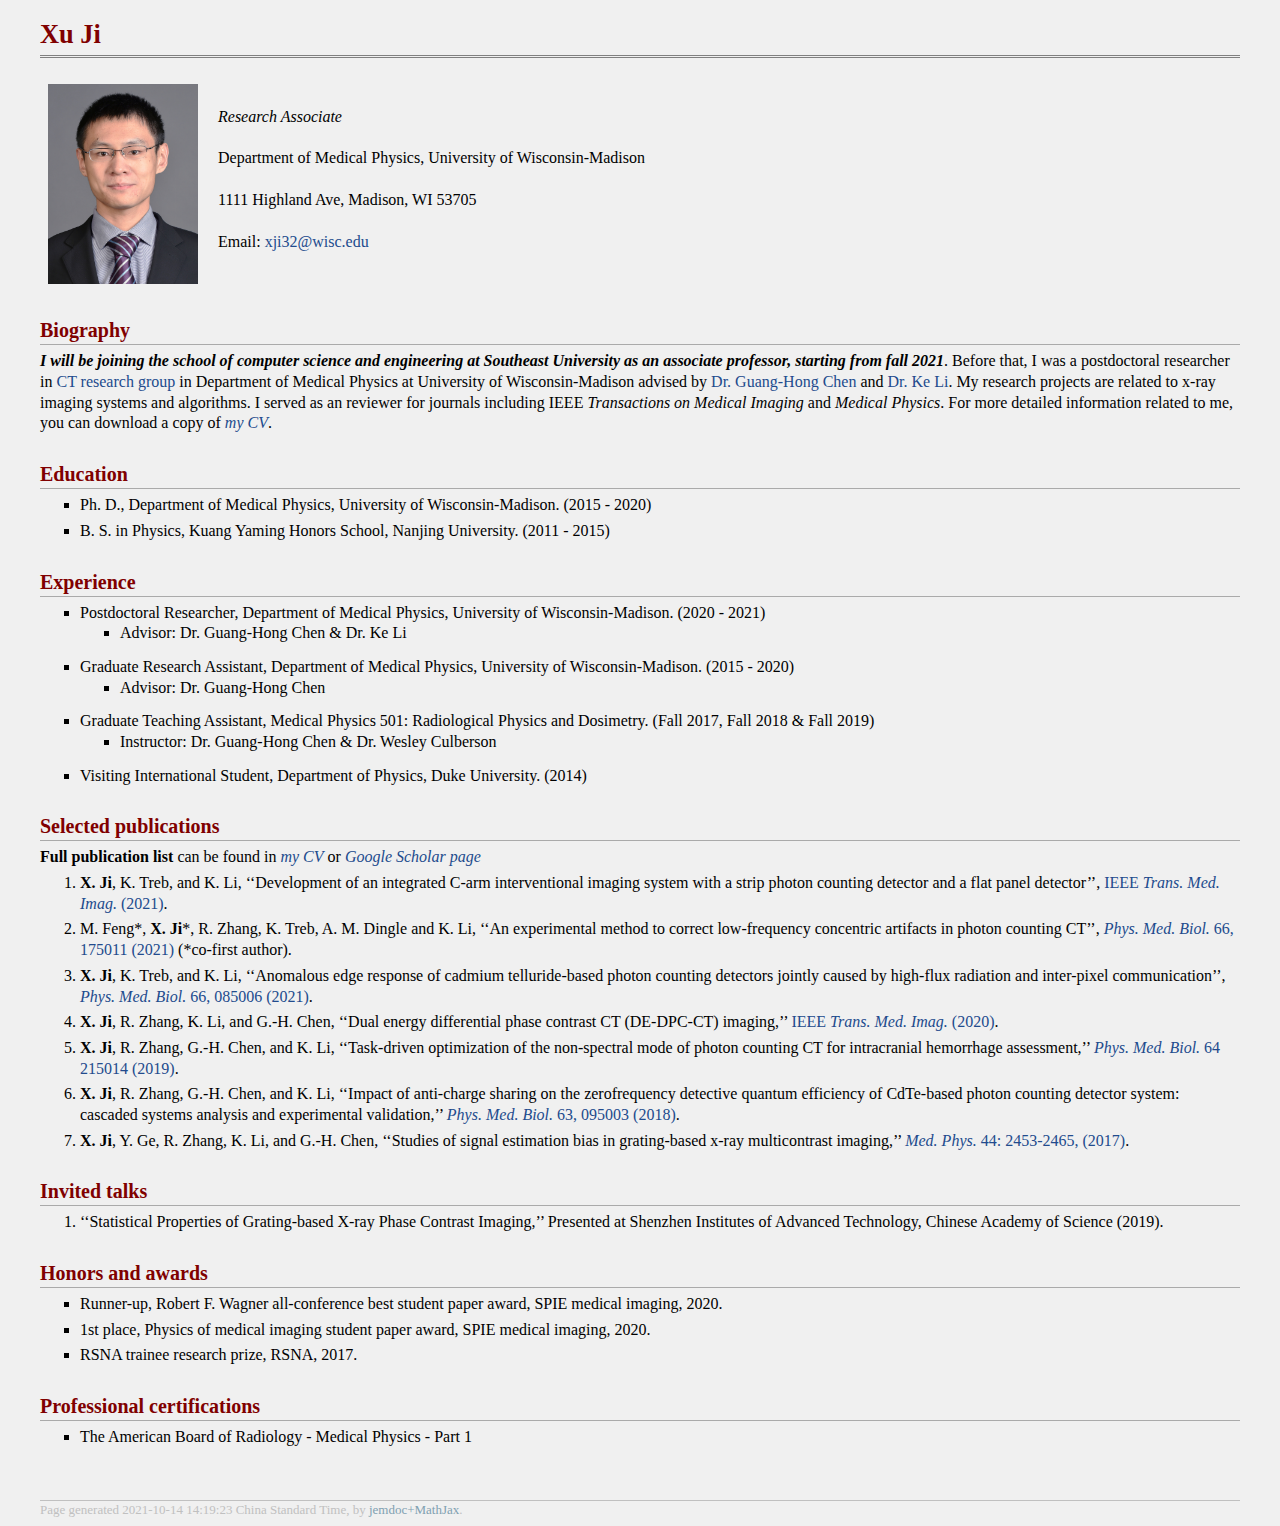
==== commit 8bb48353: "update" ====
--- a/index.html
+++ b/index.html
@@ -130,15 +130,6 @@
 </p>
 </li>
 <li><p>RSNA trainee research prize, RSNA, 2017.-</p>
-</li>
-<li><p>AAPM expanding horizons grant award, AAPM, 2016.-</p>
-</li>
-<li><p>Student travel award, RSNA, 2016.-</p>
-</li>
-<li><p>China national scholarship, 2012. 
  </p>
@@ -157,7 +148,7 @@
 </ul>
 <div id="footer">
 <div id="footer-text">
-Page generated 2021-10-14 09:36:48 China Standard Time, by <a href="https://github.com/wsshin/jemdoc_mathjax" target="blank">jemdoc+MathJax</a>.
+Page generated 2021-10-14 14:19:23 China Standard Time, by <a href="https://github.com/wsshin/jemdoc_mathjax" target="blank">jemdoc+MathJax</a>.
 </div>
 </div>
 </div>
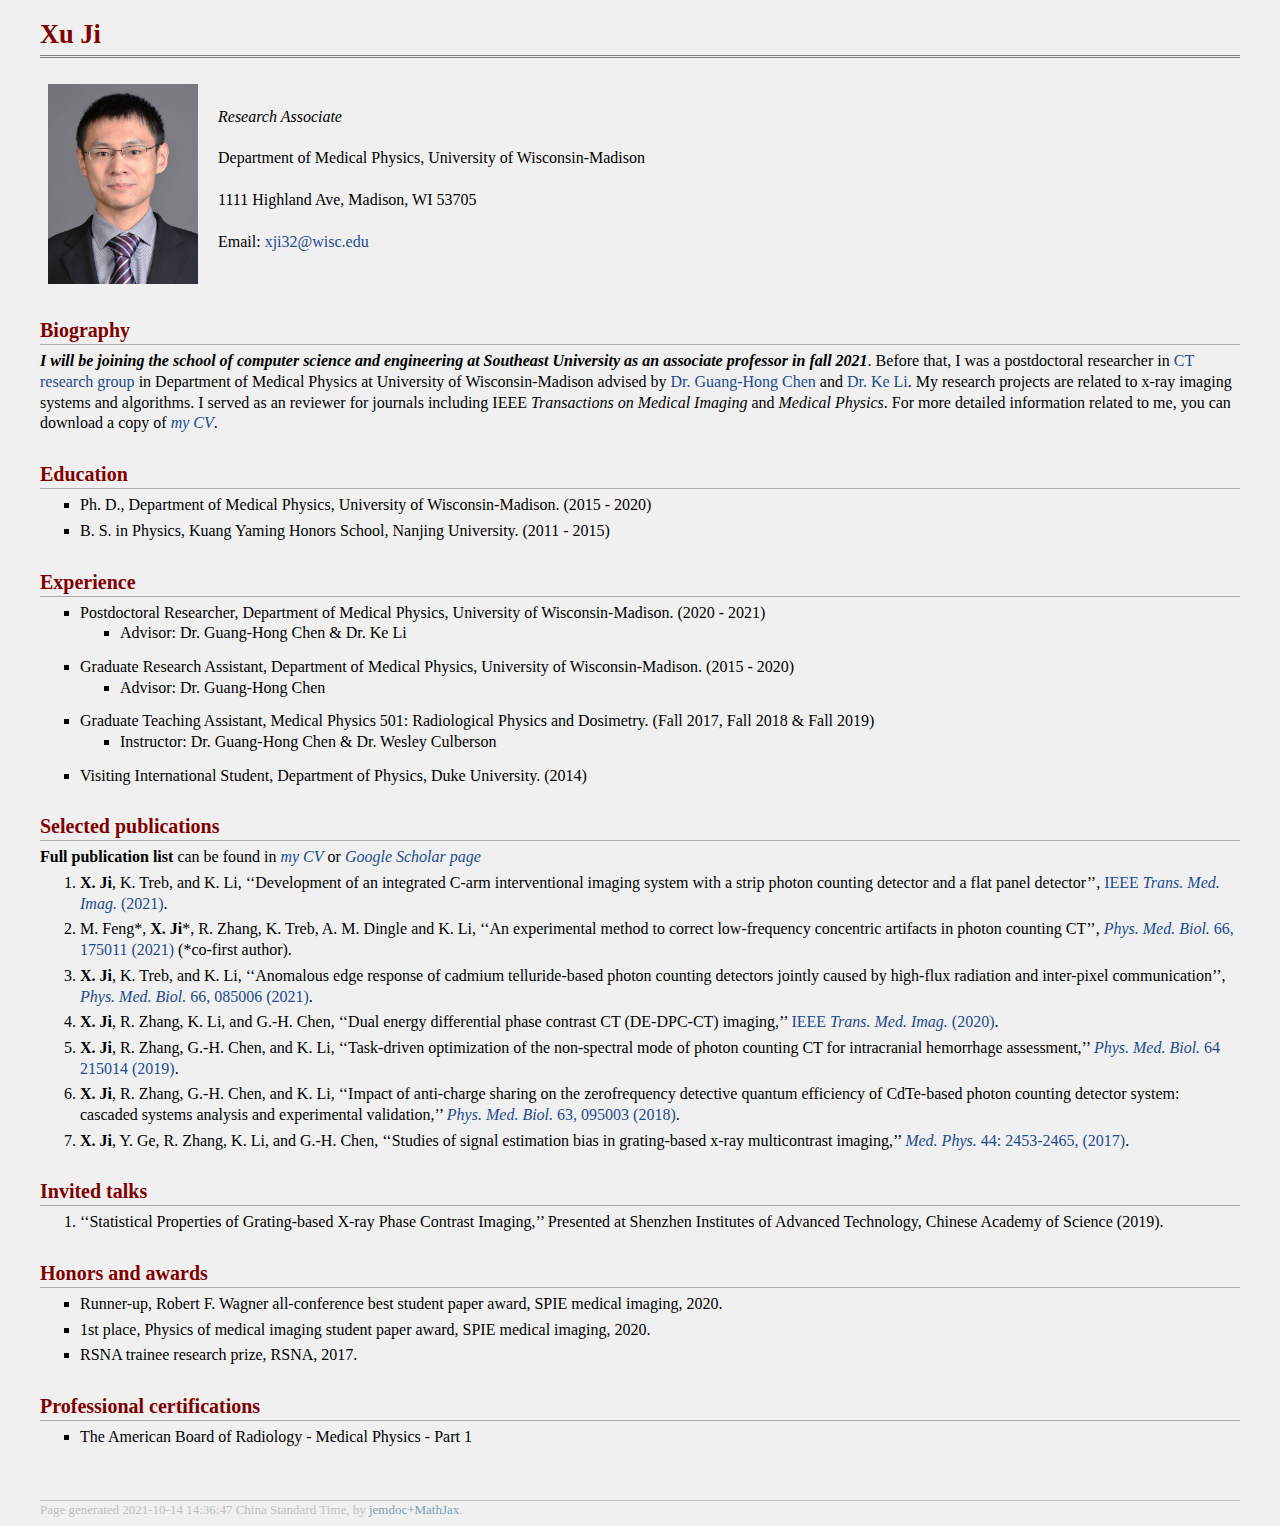
==== commit e4edc538: "update" ====
--- a/index.html
+++ b/index.html
@@ -30,7 +30,7 @@
 </td></tr></table>
 <h2>Biography </h2>
-<p><b><i>I will be joining the school of computer science and engineering at Southeast University as an associate professor, starting from fall 2021</i></b>.  +<p><b><i>I will be joining the school of computer science and engineering at Southeast University as an associate professor in fall 2021</i></b>.   
  
@@ -148,7 +148,7 @@
 </ul>
 <div id="footer">
 <div id="footer-text">
-Page generated 2021-10-14 14:19:23 China Standard Time, by <a href="https://github.com/wsshin/jemdoc_mathjax" target="blank">jemdoc+MathJax</a>.
+Page generated 2021-10-14 14:36:47 China Standard Time, by <a href="https://github.com/wsshin/jemdoc_mathjax" target="blank">jemdoc+MathJax</a>.
 </div>
 </div>
 </div>
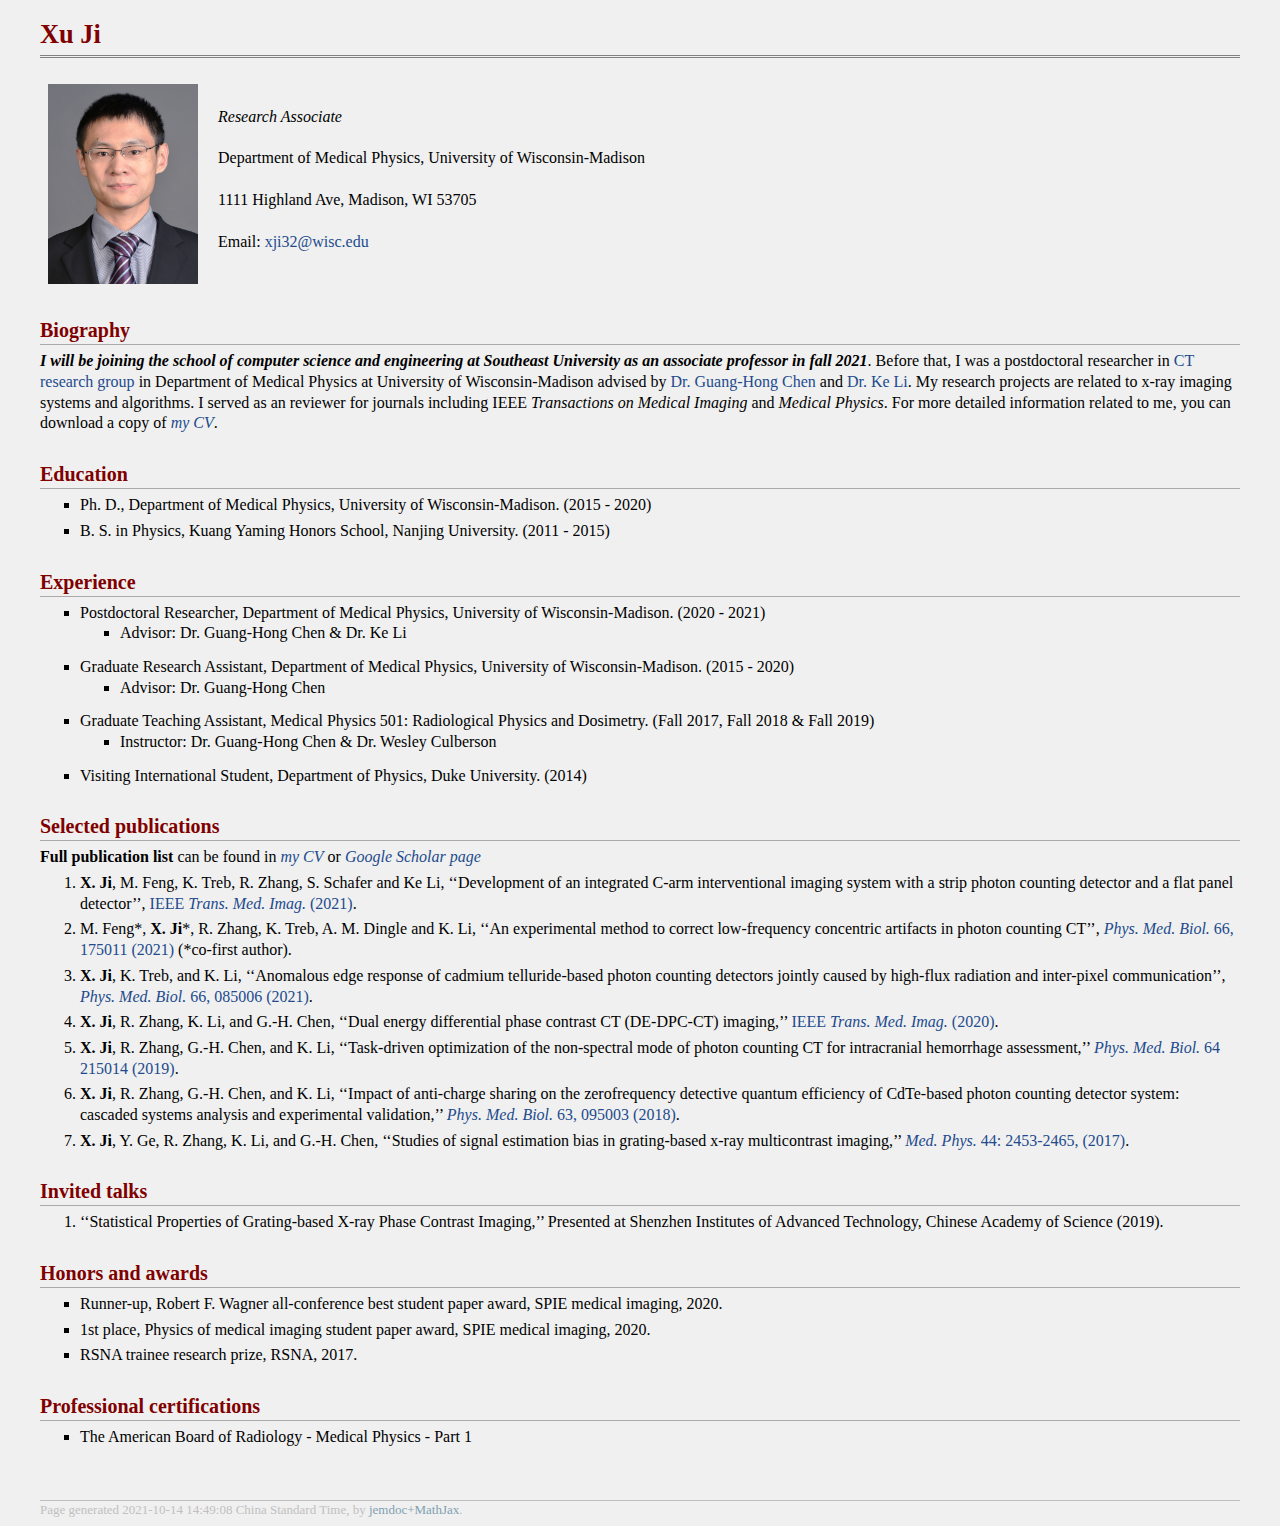
==== commit c1066359: "update" ====
--- a/index.html
+++ b/index.html
@@ -87,7 +87,7 @@
 <p><b>Full publication list</b> can be found in <a href="CV/CV.pdf" target=&ldquo;blank&rdquo;><i>my CV</i></a> or <a href="https://scholar.google.com/citations?user=b-S9VEMAAAAJ&amp;hl=en" target=&ldquo;blank&rdquo;><i>Google Scholar page</i></a> </p>
 <ol>
-<li><p><b>X. Ji</b>, K. Treb, and K. Li, &lsquo;&lsquo;Development of an integrated C-arm interventional imaging system with a strip photon counting detector and a flat panel detector&rsquo;&rsquo;, <a href="https://ieeexplore.ieee.org/abstract/document/9475959" target=&ldquo;blank&rdquo;>IEEE <i>Trans. Med. Imag.</i> (2021)</a>.+<li><p><b>X. Ji</b>, M. Feng, K. Treb, R. Zhang, S. Schafer and Ke Li, &lsquo;&lsquo;Development of an integrated C-arm interventional imaging system with a strip photon counting detector and a flat panel detector&rsquo;&rsquo;, <a href="https://ieeexplore.ieee.org/abstract/document/9475959" target=&ldquo;blank&rdquo;>IEEE <i>Trans. Med. Imag.</i> (2021)</a>. </p>
 </li>
 <li><p>M. Feng*, <b>X. Ji</b>*, R. Zhang, K. Treb, A. M. Dingle and K. Li, &lsquo;&lsquo;An experimental method to correct low-frequency concentric artifacts in photon counting CT&rsquo;&rsquo;, <a href="https://iopscience.iop.org/article/10.1088/1361-6560/ac1833/meta" target=&ldquo;blank&rdquo;><i>Phys. Med. Biol.</i> 66, 175011 (2021)</a> (*co-first author). @@ -148,7 +148,7 @@
 </ul>
 <div id="footer">
 <div id="footer-text">
-Page generated 2021-10-14 14:36:47 China Standard Time, by <a href="https://github.com/wsshin/jemdoc_mathjax" target="blank">jemdoc+MathJax</a>.
+Page generated 2021-10-14 14:49:08 China Standard Time, by <a href="https://github.com/wsshin/jemdoc_mathjax" target="blank">jemdoc+MathJax</a>.
 </div>
 </div>
 </div>
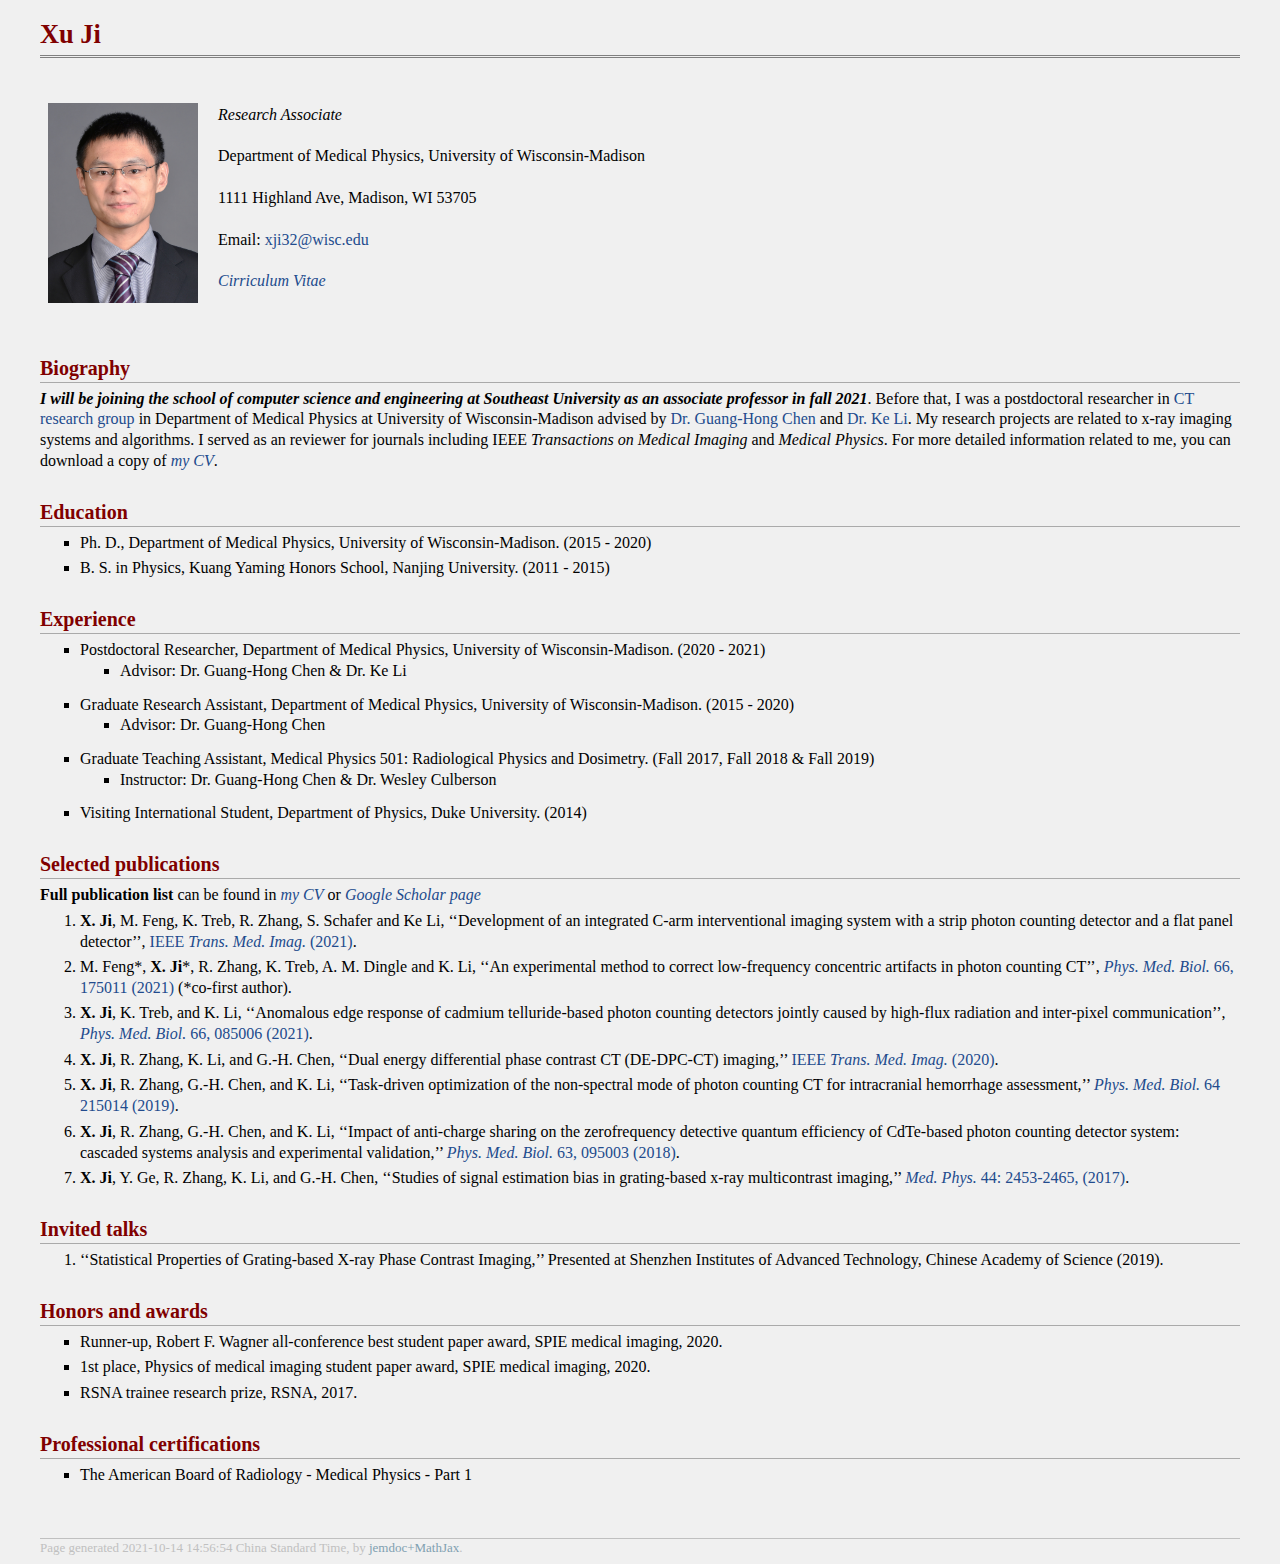
==== commit b3a467f2: "update" ====
--- a/index.html
+++ b/index.html
@@ -26,6 +26,8 @@
 
 Email: <a href="mailto:xji32@wisc.edu" target=&ldquo;blank&rdquo;>xji32@wisc.edu</a><br /><br /> 
+<a href="CV/CV.pdf" target=&ldquo;blank&rdquo;><i>Cirriculum Vitae</i></a><br /><br />+
 </p>
 </td></tr></table>
 <h2>Biography@@ -34,7 +36,7 @@
 
  
-Before that, I was a postdoctoral researcher in <a href="https://www.medphysics.wisc.edu/wp/research/ct/" target=&ldquo;blank&rdquo;>CT research group</a> in Department of Medical Physics at University of Wisconsin-Madison advised by <a href="https://www.medphysics.wisc.edu/wp/blog/staff/chen-guanghong/" target=&ldquo;blank&rdquo;>Dr. Guang-Hong Chen</a> and <a href="https://www.medphysics.wisc.edu/wp/blog/staff/ke-li/" target=&ldquo;blank&rdquo;>Dr. Ke Li</a>. My research projects are related to x-ray imaging systems and algorithms. I served as an reviewer for journals including IEEE <i>Transactions on Medical Imaging</i> and <i>Medical Physics</i>. For more detailed information related to me, you can download a copy of <a href="CV/CV.pdf" target=&ldquo;blank&rdquo;><i>my CV</i></a>. +Before that, I was a postdoctoral researcher in <a href="https://www.medphysics.wisc.edu/wp/research/ct/" target=&ldquo;blank&rdquo;>CT research group</a> in Department of Medical Physics at University of Wisconsin-Madison advised by <a href="https://www.medphysics.wisc.edu/wp/blog/staff/chen-guanghong/" target=&ldquo;blank&rdquo;>Dr. Guang-Hong Chen</a> and <a href="https://www.medphysics.wisc.edu/blog/staff/li-ke/" target=&ldquo;blank&rdquo;>Dr. Ke Li</a>. My research projects are related to x-ray imaging systems and algorithms. I served as an reviewer for journals including IEEE <i>Transactions on Medical Imaging</i> and <i>Medical Physics</i>. For more detailed information related to me, you can download a copy of <a href="CV/CV.pdf" target=&ldquo;blank&rdquo;><i>my CV</i></a>.  
  </p>
@@ -148,7 +150,7 @@
 </ul>
 <div id="footer">
 <div id="footer-text">
-Page generated 2021-10-14 14:49:08 China Standard Time, by <a href="https://github.com/wsshin/jemdoc_mathjax" target="blank">jemdoc+MathJax</a>.
+Page generated 2021-10-14 14:56:54 China Standard Time, by <a href="https://github.com/wsshin/jemdoc_mathjax" target="blank">jemdoc+MathJax</a>.
 </div>
 </div>
 </div>
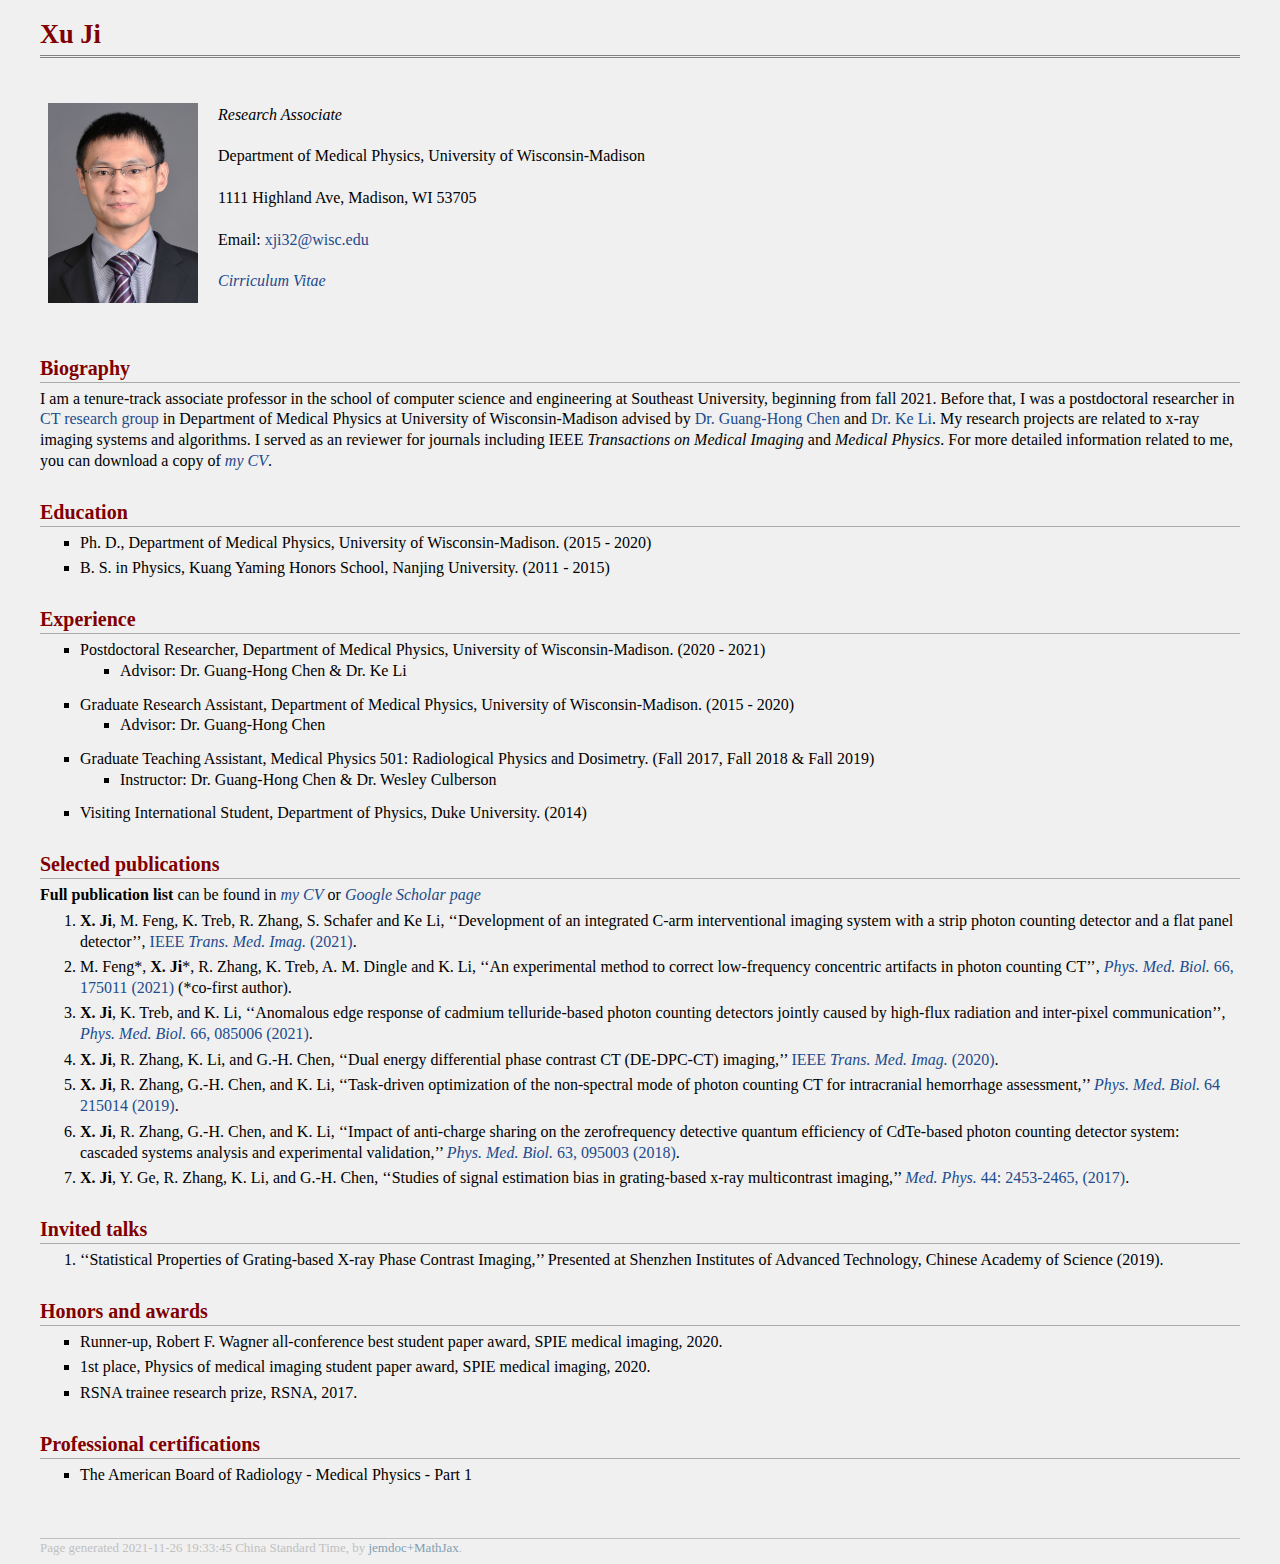
==== commit c7242dc3: "update" ====
--- a/index.html
+++ b/index.html
@@ -32,11 +32,7 @@
 </td></tr></table>
 <h2>Biography </h2>
-<p><b><i>I will be joining the school of computer science and engineering at Southeast University as an associate professor in fall 2021</i></b>.  -
--
-Before that, I was a postdoctoral researcher in <a href="https://www.medphysics.wisc.edu/wp/research/ct/" target=&ldquo;blank&rdquo;>CT research group</a> in Department of Medical Physics at University of Wisconsin-Madison advised by <a href="https://www.medphysics.wisc.edu/wp/blog/staff/chen-guanghong/" target=&ldquo;blank&rdquo;>Dr. Guang-Hong Chen</a> and <a href="https://www.medphysics.wisc.edu/blog/staff/li-ke/" target=&ldquo;blank&rdquo;>Dr. Ke Li</a>. My research projects are related to x-ray imaging systems and algorithms. I served as an reviewer for journals including IEEE <i>Transactions on Medical Imaging</i> and <i>Medical Physics</i>. For more detailed information related to me, you can download a copy of <a href="CV/CV.pdf" target=&ldquo;blank&rdquo;><i>my CV</i></a>. +<p>I am a tenure-track associate professor in the school of computer science and engineering at Southeast University, beginning from fall 2021. Before that, I was a postdoctoral researcher in <a href="https://www.medphysics.wisc.edu/wp/research/ct/" target=&ldquo;blank&rdquo;>CT research group</a> in Department of Medical Physics at University of Wisconsin-Madison advised by <a href="https://www.medphysics.wisc.edu/wp/blog/staff/chen-guanghong/" target=&ldquo;blank&rdquo;>Dr. Guang-Hong Chen</a> and <a href="https://www.medphysics.wisc.edu/blog/staff/li-ke/" target=&ldquo;blank&rdquo;>Dr. Ke Li</a>. My research projects are related to x-ray imaging systems and algorithms. I served as an reviewer for journals including IEEE <i>Transactions on Medical Imaging</i> and <i>Medical Physics</i>. For more detailed information related to me, you can download a copy of <a href="CV/CV.pdf" target=&ldquo;blank&rdquo;><i>my CV</i></a>.  
  </p>
@@ -150,7 +146,7 @@
 </ul>
 <div id="footer">
 <div id="footer-text">
-Page generated 2021-10-14 14:56:54 China Standard Time, by <a href="https://github.com/wsshin/jemdoc_mathjax" target="blank">jemdoc+MathJax</a>.
+Page generated 2021-11-26 19:33:45 China Standard Time, by <a href="https://github.com/wsshin/jemdoc_mathjax" target="blank">jemdoc+MathJax</a>.
 </div>
 </div>
 </div>
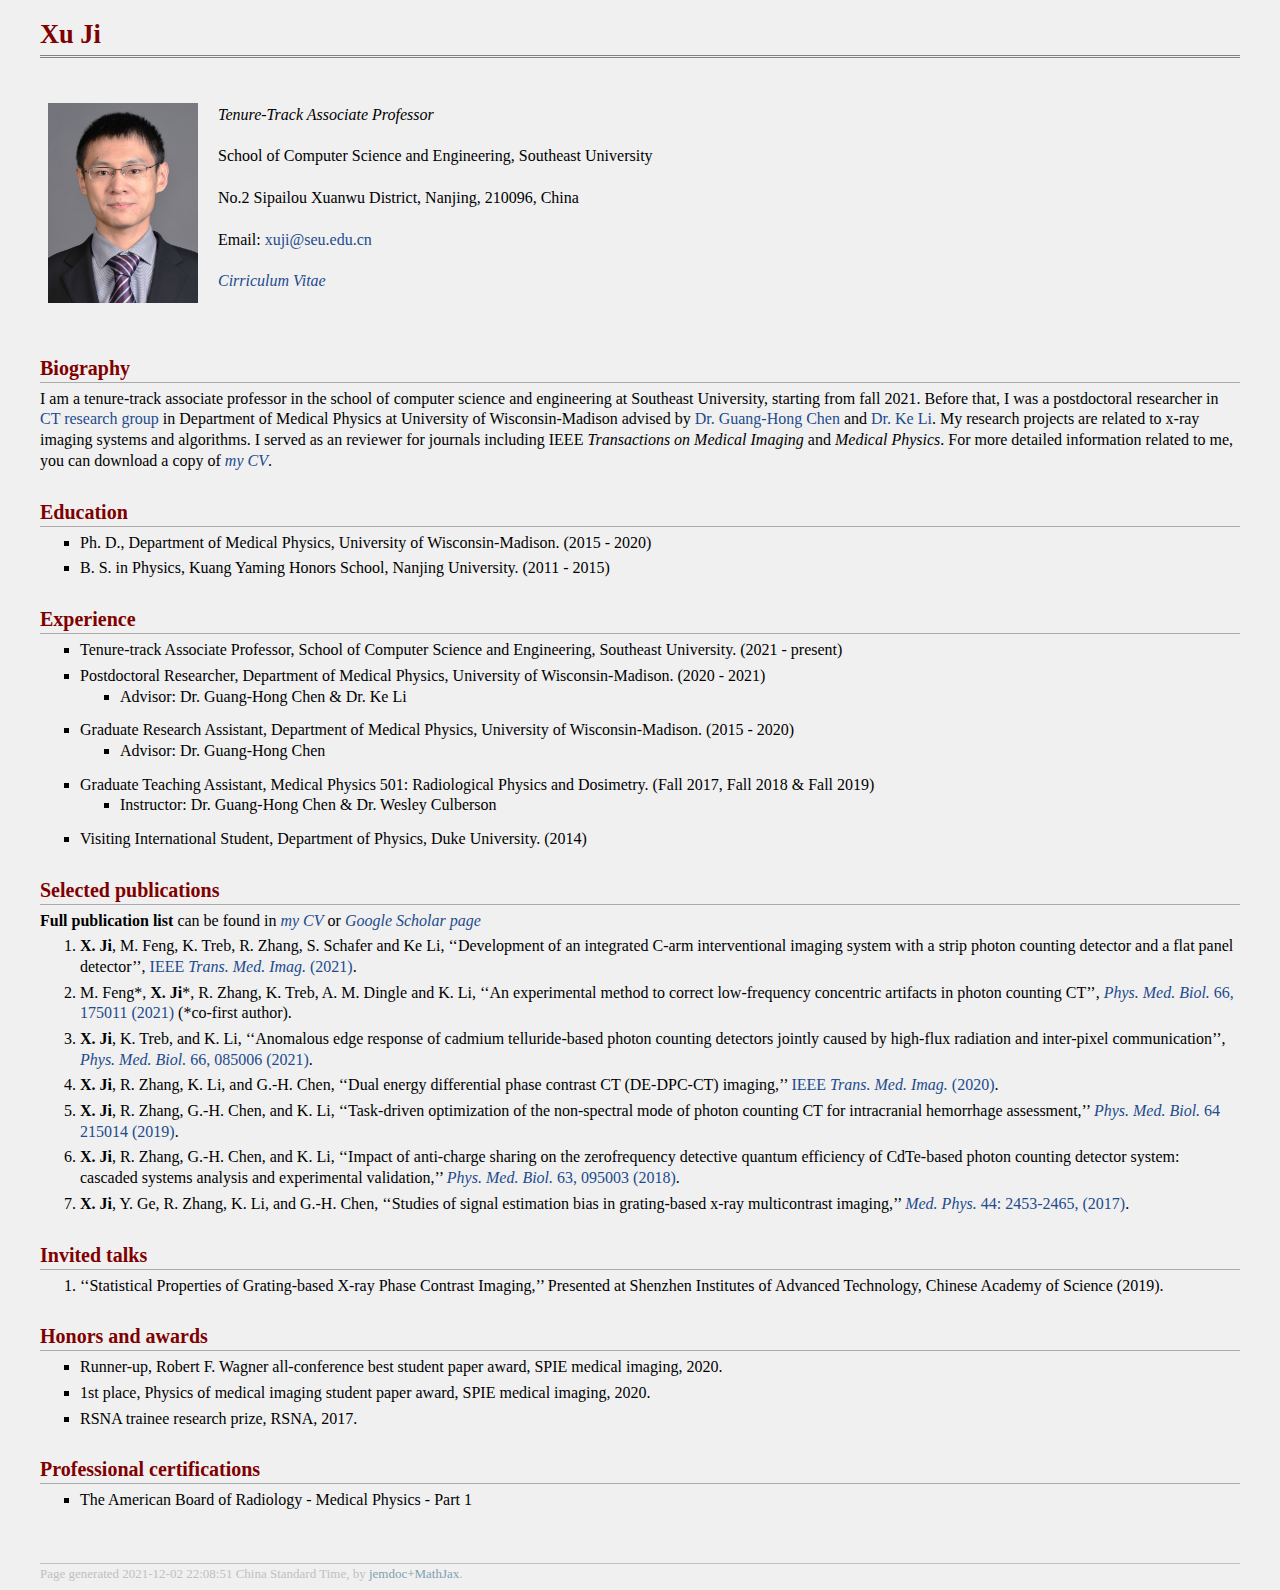
==== commit 85f63399: "update" ====
--- a/index.html
+++ b/index.html
@@ -18,13 +18,13 @@
 </div>
 <table class="imgtable"><tr><td>
 <a href="photo.jpg"><img src="photo.jpg" alt="alt text" width="150 px" /></a>&nbsp;</td>
-<td align="left"><p><br /><i>Research Associate</i><br /><br />+<td align="left"><p><br /><i>Tenure-Track Associate Professor</i><br /><br /> 
-Department of Medical Physics, University of Wisconsin-Madison<br /><br />+School of Computer Science and Engineering, Southeast University<br /><br /> 
-1111 Highland Ave, Madison, WI 53705<br /><br />+No.2 Sipailou Xuanwu District, Nanjing, 210096, China<br /><br /> 
-Email: <a href="mailto:xji32@wisc.edu" target=&ldquo;blank&rdquo;>xji32@wisc.edu</a><br /><br />+Email: <a href="mailto:xuji@seu.edu.cn" target=&ldquo;blank&rdquo;>xuji@seu.edu.cn</a><br /><br /> 
 <a href="CV/CV.pdf" target=&ldquo;blank&rdquo;><i>Cirriculum Vitae</i></a><br /><br /> 
@@ -32,7 +32,7 @@
 </td></tr></table>
 <h2>Biography </h2>
-<p>I am a tenure-track associate professor in the school of computer science and engineering at Southeast University, beginning from fall 2021. Before that, I was a postdoctoral researcher in <a href="https://www.medphysics.wisc.edu/wp/research/ct/" target=&ldquo;blank&rdquo;>CT research group</a> in Department of Medical Physics at University of Wisconsin-Madison advised by <a href="https://www.medphysics.wisc.edu/wp/blog/staff/chen-guanghong/" target=&ldquo;blank&rdquo;>Dr. Guang-Hong Chen</a> and <a href="https://www.medphysics.wisc.edu/blog/staff/li-ke/" target=&ldquo;blank&rdquo;>Dr. Ke Li</a>. My research projects are related to x-ray imaging systems and algorithms. I served as an reviewer for journals including IEEE <i>Transactions on Medical Imaging</i> and <i>Medical Physics</i>. For more detailed information related to me, you can download a copy of <a href="CV/CV.pdf" target=&ldquo;blank&rdquo;><i>my CV</i></a>. +<p>I am a tenure-track associate professor in the school of computer science and engineering at Southeast University, starting from fall 2021. Before that, I was a postdoctoral researcher in <a href="https://www.medphysics.wisc.edu/wp/research/ct/" target=&ldquo;blank&rdquo;>CT research group</a> in Department of Medical Physics at University of Wisconsin-Madison advised by <a href="https://www.medphysics.wisc.edu/wp/blog/staff/chen-guanghong/" target=&ldquo;blank&rdquo;>Dr. Guang-Hong Chen</a> and <a href="https://www.medphysics.wisc.edu/blog/staff/li-ke/" target=&ldquo;blank&rdquo;>Dr. Ke Li</a>. My research projects are related to x-ray imaging systems and algorithms. I served as an reviewer for journals including IEEE <i>Transactions on Medical Imaging</i> and <i>Medical Physics</i>. For more detailed information related to me, you can download a copy of <a href="CV/CV.pdf" target=&ldquo;blank&rdquo;><i>my CV</i></a>.  
  </p>
@@ -53,6 +53,9 @@
 <h2>Experience </h2>
 <ul>
+<li><p>Tenure-track Associate Professor, School of Computer Science and Engineering, Southeast University. (2021 - present)+</p>
+</li>
 <li><p>Postdoctoral Researcher, Department of Medical Physics, University of Wisconsin-Madison. (2020 - 2021) </p>
 <ul>
@@ -146,7 +149,7 @@
 </ul>
 <div id="footer">
 <div id="footer-text">
-Page generated 2021-11-26 19:33:45 China Standard Time, by <a href="https://github.com/wsshin/jemdoc_mathjax" target="blank">jemdoc+MathJax</a>.
+Page generated 2021-12-02 22:08:51 China Standard Time, by <a href="https://github.com/wsshin/jemdoc_mathjax" target="blank">jemdoc+MathJax</a>.
 </div>
 </div>
 </div>
